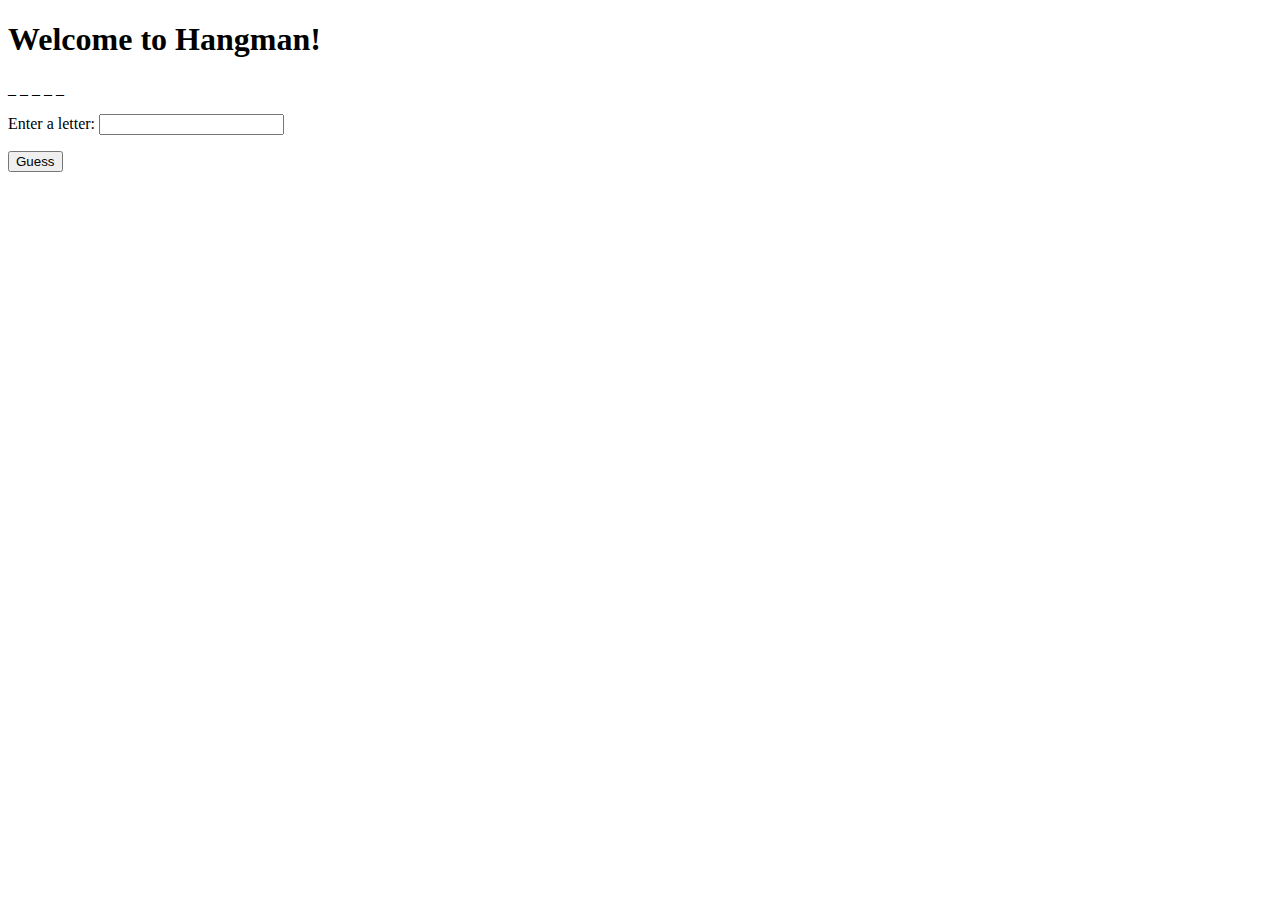
==== Hangman/index.html @ e7438ba3 "Prototype Hangman" ====
<!DOCTYPE html>
<html lang="en">
<head>
  <meta charset="UTF-8">
  <title>Hangman Game</title>
</head>
<body>
  <h1>Welcome to Hangman!</h1>
  <p id="wordDisplay"></p>
  <p>Enter a letter: <input type="text" id="guessInput"></p>
  <button onclick="makeGuess()">Guess</button>
  
  <script src="hangman.js"></script>
</body>
</html>
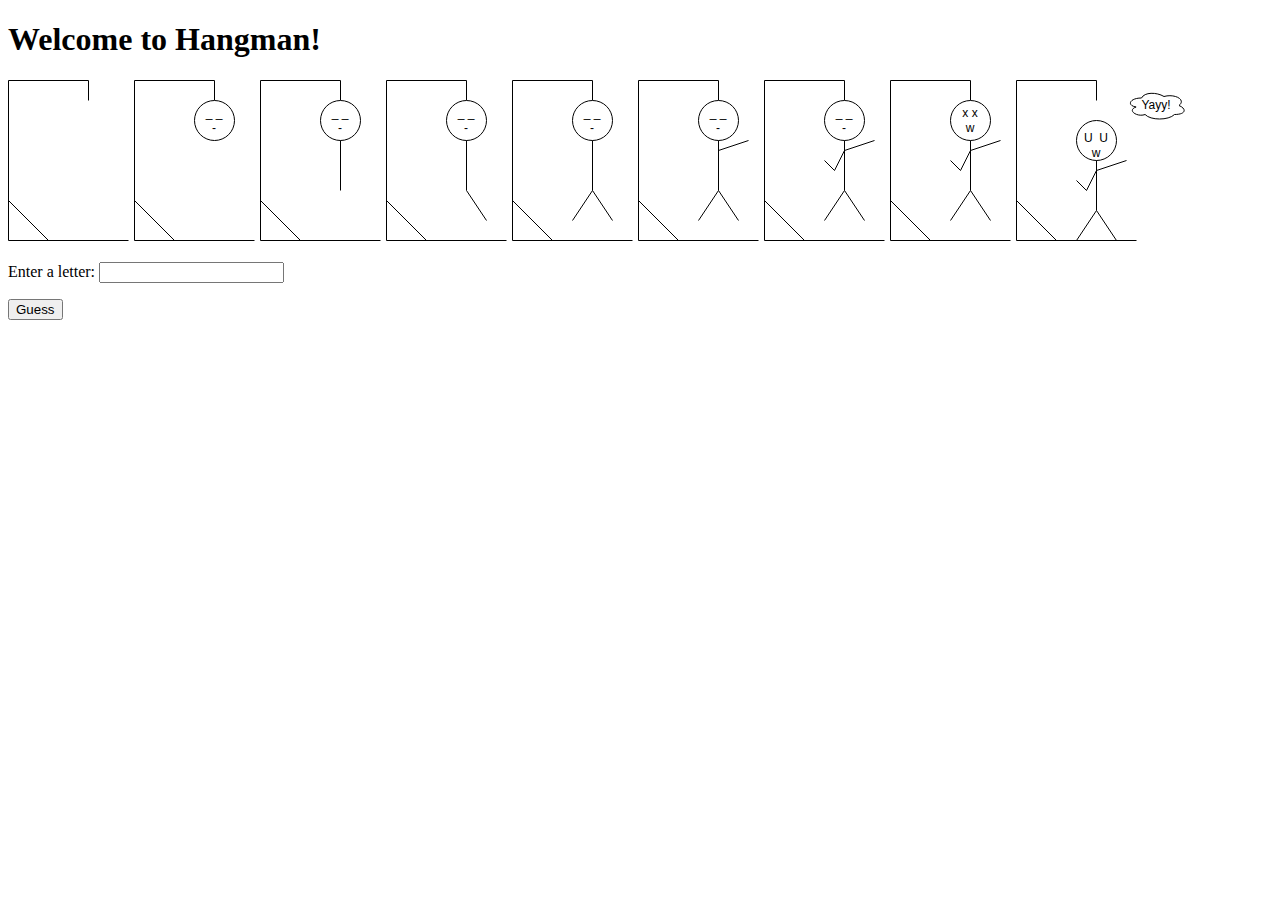
==== commit 912a568b: "Changed Background" ====
--- a/Hangman/index.html
+++ b/Hangman/index.html
@@ -6,6 +6,18 @@
 </head>
 <body>
   <h1>Welcome to Hangman!</h1>
+  <svg xmlns="http://www.w3.org/2000/svg" xmlns:xlink="http://www.w3.org/1999/xlink" version="1.1" width="122px" viewBox="-0.5 -0.5 122 162" content="&lt;mxfile host=&quot;app.diagrams.net&quot; modified=&quot;2023-11-27T03:05:25.023Z&quot; agent=&quot;Mozilla/5.0 (X11; Linux x86_64; rv:109.0) Gecko/20100101 Firefox/119.0&quot; etag=&quot;ZZOmlMSxch2AwTZM0GKX&quot; version=&quot;22.1.4&quot;&gt;&#xA;  &lt;diagram name=&quot;Page-1&quot; id=&quot;nhFe4pT7rTy9YZqjrhd6&quot;&gt;&#xA;    &lt;mxGraphModel dx=&quot;419&quot; dy=&quot;228&quot; grid=&quot;1&quot; gridSize=&quot;10&quot; guides=&quot;1&quot; tooltips=&quot;1&quot; connect=&quot;1&quot; arrows=&quot;1&quot; fold=&quot;1&quot; page=&quot;1&quot; pageScale=&quot;1&quot; pageWidth=&quot;850&quot; pageHeight=&quot;1100&quot; math=&quot;0&quot; shadow=&quot;0&quot;&gt;&#xA;      &lt;root&gt;&#xA;        &lt;mxCell id=&quot;0&quot; /&gt;&#xA;        &lt;mxCell id=&quot;1&quot; parent=&quot;0&quot; /&gt;&#xA;        &lt;mxCell id=&quot;m-Ku9gfI4CtsFLMCsn3S-1&quot; value=&quot;&quot; style=&quot;endArrow=none;html=1;rounded=0;&quot; edge=&quot;1&quot; parent=&quot;1&quot;&gt;&#xA;          &lt;mxGeometry width=&quot;50&quot; height=&quot;50&quot; relative=&quot;1&quot; as=&quot;geometry&quot;&gt;&#xA;            &lt;mxPoint x=&quot;400&quot; y=&quot;320&quot; as=&quot;sourcePoint&quot; /&gt;&#xA;            &lt;mxPoint x=&quot;400&quot; y=&quot;160&quot; as=&quot;targetPoint&quot; /&gt;&#xA;          &lt;/mxGeometry&gt;&#xA;        &lt;/mxCell&gt;&#xA;        &lt;mxCell id=&quot;m-Ku9gfI4CtsFLMCsn3S-2&quot; value=&quot;&quot; style=&quot;endArrow=none;html=1;rounded=0;&quot; edge=&quot;1&quot; parent=&quot;1&quot;&gt;&#xA;          &lt;mxGeometry width=&quot;50&quot; height=&quot;50&quot; relative=&quot;1&quot; as=&quot;geometry&quot;&gt;&#xA;            &lt;mxPoint x=&quot;400&quot; y=&quot;320&quot; as=&quot;sourcePoint&quot; /&gt;&#xA;            &lt;mxPoint x=&quot;520&quot; y=&quot;320&quot; as=&quot;targetPoint&quot; /&gt;&#xA;          &lt;/mxGeometry&gt;&#xA;        &lt;/mxCell&gt;&#xA;        &lt;mxCell id=&quot;m-Ku9gfI4CtsFLMCsn3S-3&quot; value=&quot;&quot; style=&quot;endArrow=none;html=1;rounded=0;&quot; edge=&quot;1&quot; parent=&quot;1&quot;&gt;&#xA;          &lt;mxGeometry width=&quot;50&quot; height=&quot;50&quot; relative=&quot;1&quot; as=&quot;geometry&quot;&gt;&#xA;            &lt;mxPoint x=&quot;440&quot; y=&quot;320&quot; as=&quot;sourcePoint&quot; /&gt;&#xA;            &lt;mxPoint x=&quot;400&quot; y=&quot;280&quot; as=&quot;targetPoint&quot; /&gt;&#xA;          &lt;/mxGeometry&gt;&#xA;        &lt;/mxCell&gt;&#xA;        &lt;mxCell id=&quot;m-Ku9gfI4CtsFLMCsn3S-4&quot; value=&quot;&quot; style=&quot;endArrow=none;html=1;rounded=0;&quot; edge=&quot;1&quot; parent=&quot;1&quot;&gt;&#xA;          &lt;mxGeometry width=&quot;50&quot; height=&quot;50&quot; relative=&quot;1&quot; as=&quot;geometry&quot;&gt;&#xA;            &lt;mxPoint x=&quot;400&quot; y=&quot;160&quot; as=&quot;sourcePoint&quot; /&gt;&#xA;            &lt;mxPoint x=&quot;480&quot; y=&quot;160&quot; as=&quot;targetPoint&quot; /&gt;&#xA;          &lt;/mxGeometry&gt;&#xA;        &lt;/mxCell&gt;&#xA;        &lt;mxCell id=&quot;m-Ku9gfI4CtsFLMCsn3S-5&quot; value=&quot;&quot; style=&quot;endArrow=none;html=1;rounded=0;&quot; edge=&quot;1&quot; parent=&quot;1&quot;&gt;&#xA;          &lt;mxGeometry width=&quot;50&quot; height=&quot;50&quot; relative=&quot;1&quot; as=&quot;geometry&quot;&gt;&#xA;            &lt;mxPoint x=&quot;480&quot; y=&quot;160&quot; as=&quot;sourcePoint&quot; /&gt;&#xA;            &lt;mxPoint x=&quot;480&quot; y=&quot;180&quot; as=&quot;targetPoint&quot; /&gt;&#xA;          &lt;/mxGeometry&gt;&#xA;        &lt;/mxCell&gt;&#xA;      &lt;/root&gt;&#xA;    &lt;/mxGraphModel&gt;&#xA;  &lt;/diagram&gt;&#xA;&lt;/mxfile&gt;&#xA;" onclick="(function(svg){var src=window.event.target||window.event.srcElement;while (src!=null&amp;&amp;src.nodeName.toLowerCase()!='a'){src=src.parentNode;}if(src==null){if(svg.wnd!=null&amp;&amp;!svg.wnd.closed){svg.wnd.focus();}else{var r=function(evt){if(evt.data=='ready'&amp;&amp;evt.source==svg.wnd){svg.wnd.postMessage(decodeURIComponent(svg.getAttribute('content')),'*');window.removeEventListener('message',r);}};window.addEventListener('message',r);svg.wnd=window.open('https://viewer.diagrams.net/?client=1&amp;page=0&amp;edit=_blank');}}})(this);" style="cursor:pointer;max-width:100%;max-height:162px;"><defs/><g><path d="M 0 160 L 0 0" fill="none" stroke="rgb(0, 0, 0)" stroke-miterlimit="10" pointer-events="stroke"/><path d="M 0 160 L 120 160" fill="none" stroke="rgb(0, 0, 0)" stroke-miterlimit="10" pointer-events="stroke"/><path d="M 40 160 L 0 120" fill="none" stroke="rgb(0, 0, 0)" stroke-miterlimit="10" pointer-events="stroke"/><path d="M 0 0 L 80 0" fill="none" stroke="rgb(0, 0, 0)" stroke-miterlimit="10" pointer-events="stroke"/><path d="M 80 0 L 80 20" fill="none" stroke="rgb(0, 0, 0)" stroke-miterlimit="10" pointer-events="stroke"/></g></svg>
+  <svg xmlns="http://www.w3.org/2000/svg" xmlns:xlink="http://www.w3.org/1999/xlink" version="1.1" width="122px" viewBox="-0.5 -0.5 122 162" content="&lt;mxfile host=&quot;app.diagrams.net&quot; modified=&quot;2023-11-27T03:09:37.714Z&quot; agent=&quot;Mozilla/5.0 (X11; Linux x86_64; rv:109.0) Gecko/20100101 Firefox/119.0&quot; etag=&quot;2AMtXLtlS0WjbHSc54oF&quot; version=&quot;22.1.4&quot;&gt;&#xA;  &lt;diagram name=&quot;Page-1&quot; id=&quot;nhFe4pT7rTy9YZqjrhd6&quot;&gt;&#xA;    &lt;mxGraphModel dx=&quot;244&quot; dy=&quot;133&quot; grid=&quot;1&quot; gridSize=&quot;10&quot; guides=&quot;1&quot; tooltips=&quot;1&quot; connect=&quot;1&quot; arrows=&quot;1&quot; fold=&quot;1&quot; page=&quot;1&quot; pageScale=&quot;1&quot; pageWidth=&quot;850&quot; pageHeight=&quot;1100&quot; math=&quot;0&quot; shadow=&quot;0&quot;&gt;&#xA;      &lt;root&gt;&#xA;        &lt;mxCell id=&quot;0&quot; /&gt;&#xA;        &lt;mxCell id=&quot;1&quot; parent=&quot;0&quot; /&gt;&#xA;        &lt;mxCell id=&quot;m-Ku9gfI4CtsFLMCsn3S-1&quot; value=&quot;&quot; style=&quot;endArrow=none;html=1;rounded=0;&quot; edge=&quot;1&quot; parent=&quot;1&quot;&gt;&#xA;          &lt;mxGeometry width=&quot;50&quot; height=&quot;50&quot; relative=&quot;1&quot; as=&quot;geometry&quot;&gt;&#xA;            &lt;mxPoint x=&quot;400&quot; y=&quot;320&quot; as=&quot;sourcePoint&quot; /&gt;&#xA;            &lt;mxPoint x=&quot;400&quot; y=&quot;160&quot; as=&quot;targetPoint&quot; /&gt;&#xA;          &lt;/mxGeometry&gt;&#xA;        &lt;/mxCell&gt;&#xA;        &lt;mxCell id=&quot;m-Ku9gfI4CtsFLMCsn3S-2&quot; value=&quot;&quot; style=&quot;endArrow=none;html=1;rounded=0;&quot; edge=&quot;1&quot; parent=&quot;1&quot;&gt;&#xA;          &lt;mxGeometry width=&quot;50&quot; height=&quot;50&quot; relative=&quot;1&quot; as=&quot;geometry&quot;&gt;&#xA;            &lt;mxPoint x=&quot;400&quot; y=&quot;320&quot; as=&quot;sourcePoint&quot; /&gt;&#xA;            &lt;mxPoint x=&quot;520&quot; y=&quot;320&quot; as=&quot;targetPoint&quot; /&gt;&#xA;          &lt;/mxGeometry&gt;&#xA;        &lt;/mxCell&gt;&#xA;        &lt;mxCell id=&quot;m-Ku9gfI4CtsFLMCsn3S-3&quot; value=&quot;&quot; style=&quot;endArrow=none;html=1;rounded=0;&quot; edge=&quot;1&quot; parent=&quot;1&quot;&gt;&#xA;          &lt;mxGeometry width=&quot;50&quot; height=&quot;50&quot; relative=&quot;1&quot; as=&quot;geometry&quot;&gt;&#xA;            &lt;mxPoint x=&quot;440&quot; y=&quot;320&quot; as=&quot;sourcePoint&quot; /&gt;&#xA;            &lt;mxPoint x=&quot;400&quot; y=&quot;280&quot; as=&quot;targetPoint&quot; /&gt;&#xA;          &lt;/mxGeometry&gt;&#xA;        &lt;/mxCell&gt;&#xA;        &lt;mxCell id=&quot;m-Ku9gfI4CtsFLMCsn3S-4&quot; value=&quot;&quot; style=&quot;endArrow=none;html=1;rounded=0;&quot; edge=&quot;1&quot; parent=&quot;1&quot;&gt;&#xA;          &lt;mxGeometry width=&quot;50&quot; height=&quot;50&quot; relative=&quot;1&quot; as=&quot;geometry&quot;&gt;&#xA;            &lt;mxPoint x=&quot;400&quot; y=&quot;160&quot; as=&quot;sourcePoint&quot; /&gt;&#xA;            &lt;mxPoint x=&quot;480&quot; y=&quot;160&quot; as=&quot;targetPoint&quot; /&gt;&#xA;          &lt;/mxGeometry&gt;&#xA;        &lt;/mxCell&gt;&#xA;        &lt;mxCell id=&quot;m-Ku9gfI4CtsFLMCsn3S-5&quot; value=&quot;&quot; style=&quot;endArrow=none;html=1;rounded=0;&quot; edge=&quot;1&quot; parent=&quot;1&quot;&gt;&#xA;          &lt;mxGeometry width=&quot;50&quot; height=&quot;50&quot; relative=&quot;1&quot; as=&quot;geometry&quot;&gt;&#xA;            &lt;mxPoint x=&quot;480&quot; y=&quot;160&quot; as=&quot;sourcePoint&quot; /&gt;&#xA;            &lt;mxPoint x=&quot;480&quot; y=&quot;180&quot; as=&quot;targetPoint&quot; /&gt;&#xA;          &lt;/mxGeometry&gt;&#xA;        &lt;/mxCell&gt;&#xA;        &lt;mxCell id=&quot;m-Ku9gfI4CtsFLMCsn3S-6&quot; value=&quot;&quot; style=&quot;ellipse;whiteSpace=wrap;html=1;aspect=fixed;&quot; vertex=&quot;1&quot; parent=&quot;1&quot;&gt;&#xA;          &lt;mxGeometry x=&quot;460&quot; y=&quot;180&quot; width=&quot;40&quot; height=&quot;40&quot; as=&quot;geometry&quot; /&gt;&#xA;        &lt;/mxCell&gt;&#xA;        &lt;mxCell id=&quot;m-Ku9gfI4CtsFLMCsn3S-10&quot; value=&quot;&amp;lt;div&amp;gt;_ _&amp;lt;/div&amp;gt;&amp;lt;div&amp;gt;-&amp;lt;br&amp;gt;&amp;lt;/div&amp;gt;&quot; style=&quot;text;html=1;strokeColor=none;fillColor=none;align=center;verticalAlign=middle;whiteSpace=wrap;rounded=0;&quot; vertex=&quot;1&quot; parent=&quot;1&quot;&gt;&#xA;          &lt;mxGeometry x=&quot;450&quot; y=&quot;185&quot; width=&quot;60&quot; height=&quot;30&quot; as=&quot;geometry&quot; /&gt;&#xA;        &lt;/mxCell&gt;&#xA;      &lt;/root&gt;&#xA;    &lt;/mxGraphModel&gt;&#xA;  &lt;/diagram&gt;&#xA;&lt;/mxfile&gt;&#xA;" onclick="(function(svg){var src=window.event.target||window.event.srcElement;while (src!=null&amp;&amp;src.nodeName.toLowerCase()!='a'){src=src.parentNode;}if(src==null){if(svg.wnd!=null&amp;&amp;!svg.wnd.closed){svg.wnd.focus();}else{var r=function(evt){if(evt.data=='ready'&amp;&amp;evt.source==svg.wnd){svg.wnd.postMessage(decodeURIComponent(svg.getAttribute('content')),'*');window.removeEventListener('message',r);}};window.addEventListener('message',r);svg.wnd=window.open('https://viewer.diagrams.net/?client=1&amp;page=0&amp;edit=_blank');}}})(this);" style="cursor:pointer;max-width:100%;max-height:162px;"><defs/><g><path d="M 0 160 L 0 0" fill="none" stroke="rgb(0, 0, 0)" stroke-miterlimit="10" pointer-events="stroke"/><path d="M 0 160 L 120 160" fill="none" stroke="rgb(0, 0, 0)" stroke-miterlimit="10" pointer-events="stroke"/><path d="M 40 160 L 0 120" fill="none" stroke="rgb(0, 0, 0)" stroke-miterlimit="10" pointer-events="stroke"/><path d="M 0 0 L 80 0" fill="none" stroke="rgb(0, 0, 0)" stroke-miterlimit="10" pointer-events="stroke"/><path d="M 80 0 L 80 20" fill="none" stroke="rgb(0, 0, 0)" stroke-miterlimit="10" pointer-events="stroke"/><ellipse cx="80" cy="40" rx="20" ry="20" fill="rgb(255, 255, 255)" stroke="rgb(0, 0, 0)" pointer-events="all"/><rect x="50" y="25" width="60" height="30" fill="none" stroke="none" pointer-events="all"/><g transform="translate(-0.5 -0.5)"><switch><foreignObject style="overflow: visible; text-align: left;" pointer-events="none" width="100%" height="100%" requiredFeatures="http://www.w3.org/TR/SVG11/feature#Extensibility"><div xmlns="http://www.w3.org/1999/xhtml" style="display: flex; align-items: unsafe center; justify-content: unsafe center; width: 58px; height: 1px; padding-top: 40px; margin-left: 51px;"><div style="box-sizing: border-box; font-size: 0px; text-align: center;" data-drawio-colors="color: rgb(0, 0, 0); "><div style="display: inline-block; font-size: 12px; font-family: Helvetica; color: rgb(0, 0, 0); line-height: 1.2; pointer-events: all; white-space: normal; overflow-wrap: normal;"><div>_ _</div><div>-<br /></div></div></div></div></foreignObject><text x="80" y="44" fill="rgb(0, 0, 0)" font-family="Helvetica" font-size="12px" text-anchor="middle">_ _...</text></switch></g></g><switch><g requiredFeatures="http://www.w3.org/TR/SVG11/feature#Extensibility"/><a transform="translate(0,-5)" xlink:href="https://www.drawio.com/doc/faq/svg-export-text-problems" target="_blank"><text text-anchor="middle" font-size="10px" x="50%" y="100%">Text is not SVG - cannot display</text></a></switch></svg>
+  <svg xmlns="http://www.w3.org/2000/svg" xmlns:xlink="http://www.w3.org/1999/xlink" version="1.1" width="122px" viewBox="-0.5 -0.5 122 162" content="&lt;mxfile host=&quot;app.diagrams.net&quot; modified=&quot;2023-11-27T03:11:51.819Z&quot; agent=&quot;Mozilla/5.0 (X11; Linux x86_64; rv:109.0) Gecko/20100101 Firefox/119.0&quot; etag=&quot;g1f53rJVegZ3yekD4R9c&quot; version=&quot;22.1.4&quot;&gt;&#xA;  &lt;diagram name=&quot;Page-1&quot; id=&quot;nhFe4pT7rTy9YZqjrhd6&quot;&gt;&#xA;    &lt;mxGraphModel dx=&quot;244&quot; dy=&quot;133&quot; grid=&quot;1&quot; gridSize=&quot;10&quot; guides=&quot;1&quot; tooltips=&quot;1&quot; connect=&quot;1&quot; arrows=&quot;1&quot; fold=&quot;1&quot; page=&quot;1&quot; pageScale=&quot;1&quot; pageWidth=&quot;850&quot; pageHeight=&quot;1100&quot; math=&quot;0&quot; shadow=&quot;0&quot;&gt;&#xA;      &lt;root&gt;&#xA;        &lt;mxCell id=&quot;0&quot; /&gt;&#xA;        &lt;mxCell id=&quot;1&quot; parent=&quot;0&quot; /&gt;&#xA;        &lt;mxCell id=&quot;m-Ku9gfI4CtsFLMCsn3S-1&quot; value=&quot;&quot; style=&quot;endArrow=none;html=1;rounded=0;&quot; edge=&quot;1&quot; parent=&quot;1&quot;&gt;&#xA;          &lt;mxGeometry width=&quot;50&quot; height=&quot;50&quot; relative=&quot;1&quot; as=&quot;geometry&quot;&gt;&#xA;            &lt;mxPoint x=&quot;400&quot; y=&quot;320&quot; as=&quot;sourcePoint&quot; /&gt;&#xA;            &lt;mxPoint x=&quot;400&quot; y=&quot;160&quot; as=&quot;targetPoint&quot; /&gt;&#xA;          &lt;/mxGeometry&gt;&#xA;        &lt;/mxCell&gt;&#xA;        &lt;mxCell id=&quot;m-Ku9gfI4CtsFLMCsn3S-2&quot; value=&quot;&quot; style=&quot;endArrow=none;html=1;rounded=0;&quot; edge=&quot;1&quot; parent=&quot;1&quot;&gt;&#xA;          &lt;mxGeometry width=&quot;50&quot; height=&quot;50&quot; relative=&quot;1&quot; as=&quot;geometry&quot;&gt;&#xA;            &lt;mxPoint x=&quot;400&quot; y=&quot;320&quot; as=&quot;sourcePoint&quot; /&gt;&#xA;            &lt;mxPoint x=&quot;520&quot; y=&quot;320&quot; as=&quot;targetPoint&quot; /&gt;&#xA;          &lt;/mxGeometry&gt;&#xA;        &lt;/mxCell&gt;&#xA;        &lt;mxCell id=&quot;m-Ku9gfI4CtsFLMCsn3S-3&quot; value=&quot;&quot; style=&quot;endArrow=none;html=1;rounded=0;&quot; edge=&quot;1&quot; parent=&quot;1&quot;&gt;&#xA;          &lt;mxGeometry width=&quot;50&quot; height=&quot;50&quot; relative=&quot;1&quot; as=&quot;geometry&quot;&gt;&#xA;            &lt;mxPoint x=&quot;440&quot; y=&quot;320&quot; as=&quot;sourcePoint&quot; /&gt;&#xA;            &lt;mxPoint x=&quot;400&quot; y=&quot;280&quot; as=&quot;targetPoint&quot; /&gt;&#xA;          &lt;/mxGeometry&gt;&#xA;        &lt;/mxCell&gt;&#xA;        &lt;mxCell id=&quot;m-Ku9gfI4CtsFLMCsn3S-4&quot; value=&quot;&quot; style=&quot;endArrow=none;html=1;rounded=0;&quot; edge=&quot;1&quot; parent=&quot;1&quot;&gt;&#xA;          &lt;mxGeometry width=&quot;50&quot; height=&quot;50&quot; relative=&quot;1&quot; as=&quot;geometry&quot;&gt;&#xA;            &lt;mxPoint x=&quot;400&quot; y=&quot;160&quot; as=&quot;sourcePoint&quot; /&gt;&#xA;            &lt;mxPoint x=&quot;480&quot; y=&quot;160&quot; as=&quot;targetPoint&quot; /&gt;&#xA;          &lt;/mxGeometry&gt;&#xA;        &lt;/mxCell&gt;&#xA;        &lt;mxCell id=&quot;m-Ku9gfI4CtsFLMCsn3S-5&quot; value=&quot;&quot; style=&quot;endArrow=none;html=1;rounded=0;&quot; edge=&quot;1&quot; parent=&quot;1&quot;&gt;&#xA;          &lt;mxGeometry width=&quot;50&quot; height=&quot;50&quot; relative=&quot;1&quot; as=&quot;geometry&quot;&gt;&#xA;            &lt;mxPoint x=&quot;480&quot; y=&quot;160&quot; as=&quot;sourcePoint&quot; /&gt;&#xA;            &lt;mxPoint x=&quot;480&quot; y=&quot;180&quot; as=&quot;targetPoint&quot; /&gt;&#xA;          &lt;/mxGeometry&gt;&#xA;        &lt;/mxCell&gt;&#xA;        &lt;mxCell id=&quot;m-Ku9gfI4CtsFLMCsn3S-6&quot; value=&quot;&quot; style=&quot;ellipse;whiteSpace=wrap;html=1;aspect=fixed;&quot; vertex=&quot;1&quot; parent=&quot;1&quot;&gt;&#xA;          &lt;mxGeometry x=&quot;460&quot; y=&quot;180&quot; width=&quot;40&quot; height=&quot;40&quot; as=&quot;geometry&quot; /&gt;&#xA;        &lt;/mxCell&gt;&#xA;        &lt;mxCell id=&quot;m-Ku9gfI4CtsFLMCsn3S-10&quot; value=&quot;&amp;lt;div&amp;gt;_ _&amp;lt;/div&amp;gt;&amp;lt;div&amp;gt;-&amp;lt;br&amp;gt;&amp;lt;/div&amp;gt;&quot; style=&quot;text;html=1;strokeColor=none;fillColor=none;align=center;verticalAlign=middle;whiteSpace=wrap;rounded=0;&quot; vertex=&quot;1&quot; parent=&quot;1&quot;&gt;&#xA;          &lt;mxGeometry x=&quot;450&quot; y=&quot;185&quot; width=&quot;60&quot; height=&quot;30&quot; as=&quot;geometry&quot; /&gt;&#xA;        &lt;/mxCell&gt;&#xA;        &lt;mxCell id=&quot;m-Ku9gfI4CtsFLMCsn3S-11&quot; value=&quot;&quot; style=&quot;endArrow=none;html=1;rounded=0;entryX=0.5;entryY=1;entryDx=0;entryDy=0;&quot; edge=&quot;1&quot; parent=&quot;1&quot; target=&quot;m-Ku9gfI4CtsFLMCsn3S-6&quot;&gt;&#xA;          &lt;mxGeometry width=&quot;50&quot; height=&quot;50&quot; relative=&quot;1&quot; as=&quot;geometry&quot;&gt;&#xA;            &lt;mxPoint x=&quot;480&quot; y=&quot;270&quot; as=&quot;sourcePoint&quot; /&gt;&#xA;            &lt;mxPoint x=&quot;530&quot; y=&quot;210&quot; as=&quot;targetPoint&quot; /&gt;&#xA;          &lt;/mxGeometry&gt;&#xA;        &lt;/mxCell&gt;&#xA;      &lt;/root&gt;&#xA;    &lt;/mxGraphModel&gt;&#xA;  &lt;/diagram&gt;&#xA;&lt;/mxfile&gt;&#xA;" onclick="(function(svg){var src=window.event.target||window.event.srcElement;while (src!=null&amp;&amp;src.nodeName.toLowerCase()!='a'){src=src.parentNode;}if(src==null){if(svg.wnd!=null&amp;&amp;!svg.wnd.closed){svg.wnd.focus();}else{var r=function(evt){if(evt.data=='ready'&amp;&amp;evt.source==svg.wnd){svg.wnd.postMessage(decodeURIComponent(svg.getAttribute('content')),'*');window.removeEventListener('message',r);}};window.addEventListener('message',r);svg.wnd=window.open('https://viewer.diagrams.net/?client=1&amp;page=0&amp;edit=_blank');}}})(this);" style="cursor:pointer;max-width:100%;max-height:162px;"><defs/><g><path d="M 0 160 L 0 0" fill="none" stroke="rgb(0, 0, 0)" stroke-miterlimit="10" pointer-events="stroke"/><path d="M 0 160 L 120 160" fill="none" stroke="rgb(0, 0, 0)" stroke-miterlimit="10" pointer-events="stroke"/><path d="M 40 160 L 0 120" fill="none" stroke="rgb(0, 0, 0)" stroke-miterlimit="10" pointer-events="stroke"/><path d="M 0 0 L 80 0" fill="none" stroke="rgb(0, 0, 0)" stroke-miterlimit="10" pointer-events="stroke"/><path d="M 80 0 L 80 20" fill="none" stroke="rgb(0, 0, 0)" stroke-miterlimit="10" pointer-events="stroke"/><ellipse cx="80" cy="40" rx="20" ry="20" fill="rgb(255, 255, 255)" stroke="rgb(0, 0, 0)" pointer-events="all"/><rect x="50" y="25" width="60" height="30" fill="none" stroke="none" pointer-events="all"/><g transform="translate(-0.5 -0.5)"><switch><foreignObject style="overflow: visible; text-align: left;" pointer-events="none" width="100%" height="100%" requiredFeatures="http://www.w3.org/TR/SVG11/feature#Extensibility"><div xmlns="http://www.w3.org/1999/xhtml" style="display: flex; align-items: unsafe center; justify-content: unsafe center; width: 58px; height: 1px; padding-top: 40px; margin-left: 51px;"><div style="box-sizing: border-box; font-size: 0px; text-align: center;" data-drawio-colors="color: rgb(0, 0, 0); "><div style="display: inline-block; font-size: 12px; font-family: Helvetica; color: rgb(0, 0, 0); line-height: 1.2; pointer-events: all; white-space: normal; overflow-wrap: normal;"><div>_ _</div><div>-<br /></div></div></div></div></foreignObject><text x="80" y="44" fill="rgb(0, 0, 0)" font-family="Helvetica" font-size="12px" text-anchor="middle">_ _...</text></switch></g><path d="M 80 110 L 80 60" fill="none" stroke="rgb(0, 0, 0)" stroke-miterlimit="10" pointer-events="stroke"/></g><switch><g requiredFeatures="http://www.w3.org/TR/SVG11/feature#Extensibility"/><a transform="translate(0,-5)" xlink:href="https://www.drawio.com/doc/faq/svg-export-text-problems" target="_blank"><text text-anchor="middle" font-size="10px" x="50%" y="100%">Text is not SVG - cannot display</text></a></switch></svg>
+  <svg xmlns="http://www.w3.org/2000/svg" xmlns:xlink="http://www.w3.org/1999/xlink" version="1.1" width="122px" viewBox="-0.5 -0.5 122 162" content="&lt;mxfile host=&quot;app.diagrams.net&quot; modified=&quot;2023-11-27T03:12:29.510Z&quot; agent=&quot;Mozilla/5.0 (X11; Linux x86_64; rv:109.0) Gecko/20100101 Firefox/119.0&quot; etag=&quot;1s8Oqpc-I5BIll1dK1r_&quot; version=&quot;22.1.4&quot;&gt;&#xA;  &lt;diagram name=&quot;Page-1&quot; id=&quot;nhFe4pT7rTy9YZqjrhd6&quot;&gt;&#xA;    &lt;mxGraphModel dx=&quot;244&quot; dy=&quot;133&quot; grid=&quot;1&quot; gridSize=&quot;10&quot; guides=&quot;1&quot; tooltips=&quot;1&quot; connect=&quot;1&quot; arrows=&quot;1&quot; fold=&quot;1&quot; page=&quot;1&quot; pageScale=&quot;1&quot; pageWidth=&quot;850&quot; pageHeight=&quot;1100&quot; math=&quot;0&quot; shadow=&quot;0&quot;&gt;&#xA;      &lt;root&gt;&#xA;        &lt;mxCell id=&quot;0&quot; /&gt;&#xA;        &lt;mxCell id=&quot;1&quot; parent=&quot;0&quot; /&gt;&#xA;        &lt;mxCell id=&quot;m-Ku9gfI4CtsFLMCsn3S-1&quot; value=&quot;&quot; style=&quot;endArrow=none;html=1;rounded=0;&quot; edge=&quot;1&quot; parent=&quot;1&quot;&gt;&#xA;          &lt;mxGeometry width=&quot;50&quot; height=&quot;50&quot; relative=&quot;1&quot; as=&quot;geometry&quot;&gt;&#xA;            &lt;mxPoint x=&quot;400&quot; y=&quot;320&quot; as=&quot;sourcePoint&quot; /&gt;&#xA;            &lt;mxPoint x=&quot;400&quot; y=&quot;160&quot; as=&quot;targetPoint&quot; /&gt;&#xA;          &lt;/mxGeometry&gt;&#xA;        &lt;/mxCell&gt;&#xA;        &lt;mxCell id=&quot;m-Ku9gfI4CtsFLMCsn3S-2&quot; value=&quot;&quot; style=&quot;endArrow=none;html=1;rounded=0;&quot; edge=&quot;1&quot; parent=&quot;1&quot;&gt;&#xA;          &lt;mxGeometry width=&quot;50&quot; height=&quot;50&quot; relative=&quot;1&quot; as=&quot;geometry&quot;&gt;&#xA;            &lt;mxPoint x=&quot;400&quot; y=&quot;320&quot; as=&quot;sourcePoint&quot; /&gt;&#xA;            &lt;mxPoint x=&quot;520&quot; y=&quot;320&quot; as=&quot;targetPoint&quot; /&gt;&#xA;          &lt;/mxGeometry&gt;&#xA;        &lt;/mxCell&gt;&#xA;        &lt;mxCell id=&quot;m-Ku9gfI4CtsFLMCsn3S-3&quot; value=&quot;&quot; style=&quot;endArrow=none;html=1;rounded=0;&quot; edge=&quot;1&quot; parent=&quot;1&quot;&gt;&#xA;          &lt;mxGeometry width=&quot;50&quot; height=&quot;50&quot; relative=&quot;1&quot; as=&quot;geometry&quot;&gt;&#xA;            &lt;mxPoint x=&quot;440&quot; y=&quot;320&quot; as=&quot;sourcePoint&quot; /&gt;&#xA;            &lt;mxPoint x=&quot;400&quot; y=&quot;280&quot; as=&quot;targetPoint&quot; /&gt;&#xA;          &lt;/mxGeometry&gt;&#xA;        &lt;/mxCell&gt;&#xA;        &lt;mxCell id=&quot;m-Ku9gfI4CtsFLMCsn3S-4&quot; value=&quot;&quot; style=&quot;endArrow=none;html=1;rounded=0;&quot; edge=&quot;1&quot; parent=&quot;1&quot;&gt;&#xA;          &lt;mxGeometry width=&quot;50&quot; height=&quot;50&quot; relative=&quot;1&quot; as=&quot;geometry&quot;&gt;&#xA;            &lt;mxPoint x=&quot;400&quot; y=&quot;160&quot; as=&quot;sourcePoint&quot; /&gt;&#xA;            &lt;mxPoint x=&quot;480&quot; y=&quot;160&quot; as=&quot;targetPoint&quot; /&gt;&#xA;          &lt;/mxGeometry&gt;&#xA;        &lt;/mxCell&gt;&#xA;        &lt;mxCell id=&quot;m-Ku9gfI4CtsFLMCsn3S-5&quot; value=&quot;&quot; style=&quot;endArrow=none;html=1;rounded=0;&quot; edge=&quot;1&quot; parent=&quot;1&quot;&gt;&#xA;          &lt;mxGeometry width=&quot;50&quot; height=&quot;50&quot; relative=&quot;1&quot; as=&quot;geometry&quot;&gt;&#xA;            &lt;mxPoint x=&quot;480&quot; y=&quot;160&quot; as=&quot;sourcePoint&quot; /&gt;&#xA;            &lt;mxPoint x=&quot;480&quot; y=&quot;180&quot; as=&quot;targetPoint&quot; /&gt;&#xA;          &lt;/mxGeometry&gt;&#xA;        &lt;/mxCell&gt;&#xA;        &lt;mxCell id=&quot;m-Ku9gfI4CtsFLMCsn3S-6&quot; value=&quot;&quot; style=&quot;ellipse;whiteSpace=wrap;html=1;aspect=fixed;&quot; vertex=&quot;1&quot; parent=&quot;1&quot;&gt;&#xA;          &lt;mxGeometry x=&quot;460&quot; y=&quot;180&quot; width=&quot;40&quot; height=&quot;40&quot; as=&quot;geometry&quot; /&gt;&#xA;        &lt;/mxCell&gt;&#xA;        &lt;mxCell id=&quot;m-Ku9gfI4CtsFLMCsn3S-10&quot; value=&quot;&amp;lt;div&amp;gt;_ _&amp;lt;/div&amp;gt;&amp;lt;div&amp;gt;-&amp;lt;br&amp;gt;&amp;lt;/div&amp;gt;&quot; style=&quot;text;html=1;strokeColor=none;fillColor=none;align=center;verticalAlign=middle;whiteSpace=wrap;rounded=0;&quot; vertex=&quot;1&quot; parent=&quot;1&quot;&gt;&#xA;          &lt;mxGeometry x=&quot;450&quot; y=&quot;185&quot; width=&quot;60&quot; height=&quot;30&quot; as=&quot;geometry&quot; /&gt;&#xA;        &lt;/mxCell&gt;&#xA;        &lt;mxCell id=&quot;m-Ku9gfI4CtsFLMCsn3S-11&quot; value=&quot;&quot; style=&quot;endArrow=none;html=1;rounded=0;entryX=0.5;entryY=1;entryDx=0;entryDy=0;&quot; edge=&quot;1&quot; parent=&quot;1&quot; target=&quot;m-Ku9gfI4CtsFLMCsn3S-6&quot;&gt;&#xA;          &lt;mxGeometry width=&quot;50&quot; height=&quot;50&quot; relative=&quot;1&quot; as=&quot;geometry&quot;&gt;&#xA;            &lt;mxPoint x=&quot;480&quot; y=&quot;270&quot; as=&quot;sourcePoint&quot; /&gt;&#xA;            &lt;mxPoint x=&quot;530&quot; y=&quot;210&quot; as=&quot;targetPoint&quot; /&gt;&#xA;          &lt;/mxGeometry&gt;&#xA;        &lt;/mxCell&gt;&#xA;        &lt;mxCell id=&quot;m-Ku9gfI4CtsFLMCsn3S-13&quot; value=&quot;&quot; style=&quot;endArrow=none;html=1;rounded=0;&quot; edge=&quot;1&quot; parent=&quot;1&quot;&gt;&#xA;          &lt;mxGeometry width=&quot;50&quot; height=&quot;50&quot; relative=&quot;1&quot; as=&quot;geometry&quot;&gt;&#xA;            &lt;mxPoint x=&quot;480&quot; y=&quot;270&quot; as=&quot;sourcePoint&quot; /&gt;&#xA;            &lt;mxPoint x=&quot;500&quot; y=&quot;300&quot; as=&quot;targetPoint&quot; /&gt;&#xA;          &lt;/mxGeometry&gt;&#xA;        &lt;/mxCell&gt;&#xA;      &lt;/root&gt;&#xA;    &lt;/mxGraphModel&gt;&#xA;  &lt;/diagram&gt;&#xA;&lt;/mxfile&gt;&#xA;" onclick="(function(svg){var src=window.event.target||window.event.srcElement;while (src!=null&amp;&amp;src.nodeName.toLowerCase()!='a'){src=src.parentNode;}if(src==null){if(svg.wnd!=null&amp;&amp;!svg.wnd.closed){svg.wnd.focus();}else{var r=function(evt){if(evt.data=='ready'&amp;&amp;evt.source==svg.wnd){svg.wnd.postMessage(decodeURIComponent(svg.getAttribute('content')),'*');window.removeEventListener('message',r);}};window.addEventListener('message',r);svg.wnd=window.open('https://viewer.diagrams.net/?client=1&amp;page=0&amp;edit=_blank');}}})(this);" style="cursor:pointer;max-width:100%;max-height:162px;"><defs/><g><path d="M 0 160 L 0 0" fill="none" stroke="rgb(0, 0, 0)" stroke-miterlimit="10" pointer-events="stroke"/><path d="M 0 160 L 120 160" fill="none" stroke="rgb(0, 0, 0)" stroke-miterlimit="10" pointer-events="stroke"/><path d="M 40 160 L 0 120" fill="none" stroke="rgb(0, 0, 0)" stroke-miterlimit="10" pointer-events="stroke"/><path d="M 0 0 L 80 0" fill="none" stroke="rgb(0, 0, 0)" stroke-miterlimit="10" pointer-events="stroke"/><path d="M 80 0 L 80 20" fill="none" stroke="rgb(0, 0, 0)" stroke-miterlimit="10" pointer-events="stroke"/><ellipse cx="80" cy="40" rx="20" ry="20" fill="rgb(255, 255, 255)" stroke="rgb(0, 0, 0)" pointer-events="all"/><rect x="50" y="25" width="60" height="30" fill="none" stroke="none" pointer-events="all"/><g transform="translate(-0.5 -0.5)"><switch><foreignObject style="overflow: visible; text-align: left;" pointer-events="none" width="100%" height="100%" requiredFeatures="http://www.w3.org/TR/SVG11/feature#Extensibility"><div xmlns="http://www.w3.org/1999/xhtml" style="display: flex; align-items: unsafe center; justify-content: unsafe center; width: 58px; height: 1px; padding-top: 40px; margin-left: 51px;"><div style="box-sizing: border-box; font-size: 0px; text-align: center;" data-drawio-colors="color: rgb(0, 0, 0); "><div style="display: inline-block; font-size: 12px; font-family: Helvetica; color: rgb(0, 0, 0); line-height: 1.2; pointer-events: all; white-space: normal; overflow-wrap: normal;"><div>_ _</div><div>-<br /></div></div></div></div></foreignObject><text x="80" y="44" fill="rgb(0, 0, 0)" font-family="Helvetica" font-size="12px" text-anchor="middle">_ _...</text></switch></g><path d="M 80 110 L 80 60" fill="none" stroke="rgb(0, 0, 0)" stroke-miterlimit="10" pointer-events="stroke"/><path d="M 80 110 L 100 140" fill="none" stroke="rgb(0, 0, 0)" stroke-miterlimit="10" pointer-events="stroke"/></g><switch><g requiredFeatures="http://www.w3.org/TR/SVG11/feature#Extensibility"/><a transform="translate(0,-5)" xlink:href="https://www.drawio.com/doc/faq/svg-export-text-problems" target="_blank"><text text-anchor="middle" font-size="10px" x="50%" y="100%">Text is not SVG - cannot display</text></a></switch></svg>
+  <svg xmlns="http://www.w3.org/2000/svg" xmlns:xlink="http://www.w3.org/1999/xlink" version="1.1" width="122px" viewBox="-0.5 -0.5 122 162" content="&lt;mxfile host=&quot;app.diagrams.net&quot; modified=&quot;2023-11-27T03:13:10.551Z&quot; agent=&quot;Mozilla/5.0 (X11; Linux x86_64; rv:109.0) Gecko/20100101 Firefox/119.0&quot; etag=&quot;1bq5k1rYMRdBoVBiLgOO&quot; version=&quot;22.1.4&quot;&gt;&#xA;  &lt;diagram name=&quot;Page-1&quot; id=&quot;nhFe4pT7rTy9YZqjrhd6&quot;&gt;&#xA;    &lt;mxGraphModel dx=&quot;244&quot; dy=&quot;133&quot; grid=&quot;1&quot; gridSize=&quot;10&quot; guides=&quot;1&quot; tooltips=&quot;1&quot; connect=&quot;1&quot; arrows=&quot;1&quot; fold=&quot;1&quot; page=&quot;1&quot; pageScale=&quot;1&quot; pageWidth=&quot;850&quot; pageHeight=&quot;1100&quot; math=&quot;0&quot; shadow=&quot;0&quot;&gt;&#xA;      &lt;root&gt;&#xA;        &lt;mxCell id=&quot;0&quot; /&gt;&#xA;        &lt;mxCell id=&quot;1&quot; parent=&quot;0&quot; /&gt;&#xA;        &lt;mxCell id=&quot;m-Ku9gfI4CtsFLMCsn3S-1&quot; value=&quot;&quot; style=&quot;endArrow=none;html=1;rounded=0;&quot; edge=&quot;1&quot; parent=&quot;1&quot;&gt;&#xA;          &lt;mxGeometry width=&quot;50&quot; height=&quot;50&quot; relative=&quot;1&quot; as=&quot;geometry&quot;&gt;&#xA;            &lt;mxPoint x=&quot;400&quot; y=&quot;320&quot; as=&quot;sourcePoint&quot; /&gt;&#xA;            &lt;mxPoint x=&quot;400&quot; y=&quot;160&quot; as=&quot;targetPoint&quot; /&gt;&#xA;          &lt;/mxGeometry&gt;&#xA;        &lt;/mxCell&gt;&#xA;        &lt;mxCell id=&quot;m-Ku9gfI4CtsFLMCsn3S-2&quot; value=&quot;&quot; style=&quot;endArrow=none;html=1;rounded=0;&quot; edge=&quot;1&quot; parent=&quot;1&quot;&gt;&#xA;          &lt;mxGeometry width=&quot;50&quot; height=&quot;50&quot; relative=&quot;1&quot; as=&quot;geometry&quot;&gt;&#xA;            &lt;mxPoint x=&quot;400&quot; y=&quot;320&quot; as=&quot;sourcePoint&quot; /&gt;&#xA;            &lt;mxPoint x=&quot;520&quot; y=&quot;320&quot; as=&quot;targetPoint&quot; /&gt;&#xA;          &lt;/mxGeometry&gt;&#xA;        &lt;/mxCell&gt;&#xA;        &lt;mxCell id=&quot;m-Ku9gfI4CtsFLMCsn3S-3&quot; value=&quot;&quot; style=&quot;endArrow=none;html=1;rounded=0;&quot; edge=&quot;1&quot; parent=&quot;1&quot;&gt;&#xA;          &lt;mxGeometry width=&quot;50&quot; height=&quot;50&quot; relative=&quot;1&quot; as=&quot;geometry&quot;&gt;&#xA;            &lt;mxPoint x=&quot;440&quot; y=&quot;320&quot; as=&quot;sourcePoint&quot; /&gt;&#xA;            &lt;mxPoint x=&quot;400&quot; y=&quot;280&quot; as=&quot;targetPoint&quot; /&gt;&#xA;          &lt;/mxGeometry&gt;&#xA;        &lt;/mxCell&gt;&#xA;        &lt;mxCell id=&quot;m-Ku9gfI4CtsFLMCsn3S-4&quot; value=&quot;&quot; style=&quot;endArrow=none;html=1;rounded=0;&quot; edge=&quot;1&quot; parent=&quot;1&quot;&gt;&#xA;          &lt;mxGeometry width=&quot;50&quot; height=&quot;50&quot; relative=&quot;1&quot; as=&quot;geometry&quot;&gt;&#xA;            &lt;mxPoint x=&quot;400&quot; y=&quot;160&quot; as=&quot;sourcePoint&quot; /&gt;&#xA;            &lt;mxPoint x=&quot;480&quot; y=&quot;160&quot; as=&quot;targetPoint&quot; /&gt;&#xA;          &lt;/mxGeometry&gt;&#xA;        &lt;/mxCell&gt;&#xA;        &lt;mxCell id=&quot;m-Ku9gfI4CtsFLMCsn3S-5&quot; value=&quot;&quot; style=&quot;endArrow=none;html=1;rounded=0;&quot; edge=&quot;1&quot; parent=&quot;1&quot;&gt;&#xA;          &lt;mxGeometry width=&quot;50&quot; height=&quot;50&quot; relative=&quot;1&quot; as=&quot;geometry&quot;&gt;&#xA;            &lt;mxPoint x=&quot;480&quot; y=&quot;160&quot; as=&quot;sourcePoint&quot; /&gt;&#xA;            &lt;mxPoint x=&quot;480&quot; y=&quot;180&quot; as=&quot;targetPoint&quot; /&gt;&#xA;          &lt;/mxGeometry&gt;&#xA;        &lt;/mxCell&gt;&#xA;        &lt;mxCell id=&quot;m-Ku9gfI4CtsFLMCsn3S-6&quot; value=&quot;&quot; style=&quot;ellipse;whiteSpace=wrap;html=1;aspect=fixed;&quot; vertex=&quot;1&quot; parent=&quot;1&quot;&gt;&#xA;          &lt;mxGeometry x=&quot;460&quot; y=&quot;180&quot; width=&quot;40&quot; height=&quot;40&quot; as=&quot;geometry&quot; /&gt;&#xA;        &lt;/mxCell&gt;&#xA;        &lt;mxCell id=&quot;m-Ku9gfI4CtsFLMCsn3S-10&quot; value=&quot;&amp;lt;div&amp;gt;_ _&amp;lt;/div&amp;gt;&amp;lt;div&amp;gt;-&amp;lt;br&amp;gt;&amp;lt;/div&amp;gt;&quot; style=&quot;text;html=1;strokeColor=none;fillColor=none;align=center;verticalAlign=middle;whiteSpace=wrap;rounded=0;&quot; vertex=&quot;1&quot; parent=&quot;1&quot;&gt;&#xA;          &lt;mxGeometry x=&quot;450&quot; y=&quot;185&quot; width=&quot;60&quot; height=&quot;30&quot; as=&quot;geometry&quot; /&gt;&#xA;        &lt;/mxCell&gt;&#xA;        &lt;mxCell id=&quot;m-Ku9gfI4CtsFLMCsn3S-11&quot; value=&quot;&quot; style=&quot;endArrow=none;html=1;rounded=0;entryX=0.5;entryY=1;entryDx=0;entryDy=0;&quot; edge=&quot;1&quot; parent=&quot;1&quot; target=&quot;m-Ku9gfI4CtsFLMCsn3S-6&quot;&gt;&#xA;          &lt;mxGeometry width=&quot;50&quot; height=&quot;50&quot; relative=&quot;1&quot; as=&quot;geometry&quot;&gt;&#xA;            &lt;mxPoint x=&quot;480&quot; y=&quot;270&quot; as=&quot;sourcePoint&quot; /&gt;&#xA;            &lt;mxPoint x=&quot;530&quot; y=&quot;210&quot; as=&quot;targetPoint&quot; /&gt;&#xA;          &lt;/mxGeometry&gt;&#xA;        &lt;/mxCell&gt;&#xA;        &lt;mxCell id=&quot;m-Ku9gfI4CtsFLMCsn3S-13&quot; value=&quot;&quot; style=&quot;endArrow=none;html=1;rounded=0;&quot; edge=&quot;1&quot; parent=&quot;1&quot;&gt;&#xA;          &lt;mxGeometry width=&quot;50&quot; height=&quot;50&quot; relative=&quot;1&quot; as=&quot;geometry&quot;&gt;&#xA;            &lt;mxPoint x=&quot;480&quot; y=&quot;270&quot; as=&quot;sourcePoint&quot; /&gt;&#xA;            &lt;mxPoint x=&quot;500&quot; y=&quot;300&quot; as=&quot;targetPoint&quot; /&gt;&#xA;          &lt;/mxGeometry&gt;&#xA;        &lt;/mxCell&gt;&#xA;        &lt;mxCell id=&quot;m-Ku9gfI4CtsFLMCsn3S-14&quot; value=&quot;&quot; style=&quot;endArrow=none;html=1;rounded=0;&quot; edge=&quot;1&quot; parent=&quot;1&quot;&gt;&#xA;          &lt;mxGeometry width=&quot;50&quot; height=&quot;50&quot; relative=&quot;1&quot; as=&quot;geometry&quot;&gt;&#xA;            &lt;mxPoint x=&quot;480&quot; y=&quot;270&quot; as=&quot;sourcePoint&quot; /&gt;&#xA;            &lt;mxPoint x=&quot;460&quot; y=&quot;300&quot; as=&quot;targetPoint&quot; /&gt;&#xA;          &lt;/mxGeometry&gt;&#xA;        &lt;/mxCell&gt;&#xA;      &lt;/root&gt;&#xA;    &lt;/mxGraphModel&gt;&#xA;  &lt;/diagram&gt;&#xA;&lt;/mxfile&gt;&#xA;" onclick="(function(svg){var src=window.event.target||window.event.srcElement;while (src!=null&amp;&amp;src.nodeName.toLowerCase()!='a'){src=src.parentNode;}if(src==null){if(svg.wnd!=null&amp;&amp;!svg.wnd.closed){svg.wnd.focus();}else{var r=function(evt){if(evt.data=='ready'&amp;&amp;evt.source==svg.wnd){svg.wnd.postMessage(decodeURIComponent(svg.getAttribute('content')),'*');window.removeEventListener('message',r);}};window.addEventListener('message',r);svg.wnd=window.open('https://viewer.diagrams.net/?client=1&amp;page=0&amp;edit=_blank');}}})(this);" style="cursor:pointer;max-width:100%;max-height:162px;"><defs/><g><path d="M 0 160 L 0 0" fill="none" stroke="rgb(0, 0, 0)" stroke-miterlimit="10" pointer-events="stroke"/><path d="M 0 160 L 120 160" fill="none" stroke="rgb(0, 0, 0)" stroke-miterlimit="10" pointer-events="stroke"/><path d="M 40 160 L 0 120" fill="none" stroke="rgb(0, 0, 0)" stroke-miterlimit="10" pointer-events="stroke"/><path d="M 0 0 L 80 0" fill="none" stroke="rgb(0, 0, 0)" stroke-miterlimit="10" pointer-events="stroke"/><path d="M 80 0 L 80 20" fill="none" stroke="rgb(0, 0, 0)" stroke-miterlimit="10" pointer-events="stroke"/><ellipse cx="80" cy="40" rx="20" ry="20" fill="rgb(255, 255, 255)" stroke="rgb(0, 0, 0)" pointer-events="all"/><rect x="50" y="25" width="60" height="30" fill="none" stroke="none" pointer-events="all"/><g transform="translate(-0.5 -0.5)"><switch><foreignObject style="overflow: visible; text-align: left;" pointer-events="none" width="100%" height="100%" requiredFeatures="http://www.w3.org/TR/SVG11/feature#Extensibility"><div xmlns="http://www.w3.org/1999/xhtml" style="display: flex; align-items: unsafe center; justify-content: unsafe center; width: 58px; height: 1px; padding-top: 40px; margin-left: 51px;"><div style="box-sizing: border-box; font-size: 0px; text-align: center;" data-drawio-colors="color: rgb(0, 0, 0); "><div style="display: inline-block; font-size: 12px; font-family: Helvetica; color: rgb(0, 0, 0); line-height: 1.2; pointer-events: all; white-space: normal; overflow-wrap: normal;"><div>_ _</div><div>-<br /></div></div></div></div></foreignObject><text x="80" y="44" fill="rgb(0, 0, 0)" font-family="Helvetica" font-size="12px" text-anchor="middle">_ _...</text></switch></g><path d="M 80 110 L 80 60" fill="none" stroke="rgb(0, 0, 0)" stroke-miterlimit="10" pointer-events="stroke"/><path d="M 80 110 L 100 140" fill="none" stroke="rgb(0, 0, 0)" stroke-miterlimit="10" pointer-events="stroke"/><path d="M 80 110 L 60 140" fill="none" stroke="rgb(0, 0, 0)" stroke-miterlimit="10" pointer-events="stroke"/></g><switch><g requiredFeatures="http://www.w3.org/TR/SVG11/feature#Extensibility"/><a transform="translate(0,-5)" xlink:href="https://www.drawio.com/doc/faq/svg-export-text-problems" target="_blank"><text text-anchor="middle" font-size="10px" x="50%" y="100%">Text is not SVG - cannot display</text></a></switch></svg>
+  <svg xmlns="http://www.w3.org/2000/svg" xmlns:xlink="http://www.w3.org/1999/xlink" version="1.1" width="122px" viewBox="-0.5 -0.5 122 162" content="&lt;mxfile host=&quot;app.diagrams.net&quot; modified=&quot;2023-11-27T03:13:44.016Z&quot; agent=&quot;Mozilla/5.0 (X11; Linux x86_64; rv:109.0) Gecko/20100101 Firefox/119.0&quot; etag=&quot;c6C1ZUomit6kltU502gK&quot; version=&quot;22.1.4&quot;&gt;&#xA;  &lt;diagram name=&quot;Page-1&quot; id=&quot;nhFe4pT7rTy9YZqjrhd6&quot;&gt;&#xA;    &lt;mxGraphModel dx=&quot;244&quot; dy=&quot;133&quot; grid=&quot;1&quot; gridSize=&quot;10&quot; guides=&quot;1&quot; tooltips=&quot;1&quot; connect=&quot;1&quot; arrows=&quot;1&quot; fold=&quot;1&quot; page=&quot;1&quot; pageScale=&quot;1&quot; pageWidth=&quot;850&quot; pageHeight=&quot;1100&quot; math=&quot;0&quot; shadow=&quot;0&quot;&gt;&#xA;      &lt;root&gt;&#xA;        &lt;mxCell id=&quot;0&quot; /&gt;&#xA;        &lt;mxCell id=&quot;1&quot; parent=&quot;0&quot; /&gt;&#xA;        &lt;mxCell id=&quot;m-Ku9gfI4CtsFLMCsn3S-1&quot; value=&quot;&quot; style=&quot;endArrow=none;html=1;rounded=0;&quot; edge=&quot;1&quot; parent=&quot;1&quot;&gt;&#xA;          &lt;mxGeometry width=&quot;50&quot; height=&quot;50&quot; relative=&quot;1&quot; as=&quot;geometry&quot;&gt;&#xA;            &lt;mxPoint x=&quot;400&quot; y=&quot;320&quot; as=&quot;sourcePoint&quot; /&gt;&#xA;            &lt;mxPoint x=&quot;400&quot; y=&quot;160&quot; as=&quot;targetPoint&quot; /&gt;&#xA;          &lt;/mxGeometry&gt;&#xA;        &lt;/mxCell&gt;&#xA;        &lt;mxCell id=&quot;m-Ku9gfI4CtsFLMCsn3S-2&quot; value=&quot;&quot; style=&quot;endArrow=none;html=1;rounded=0;&quot; edge=&quot;1&quot; parent=&quot;1&quot;&gt;&#xA;          &lt;mxGeometry width=&quot;50&quot; height=&quot;50&quot; relative=&quot;1&quot; as=&quot;geometry&quot;&gt;&#xA;            &lt;mxPoint x=&quot;400&quot; y=&quot;320&quot; as=&quot;sourcePoint&quot; /&gt;&#xA;            &lt;mxPoint x=&quot;520&quot; y=&quot;320&quot; as=&quot;targetPoint&quot; /&gt;&#xA;          &lt;/mxGeometry&gt;&#xA;        &lt;/mxCell&gt;&#xA;        &lt;mxCell id=&quot;m-Ku9gfI4CtsFLMCsn3S-3&quot; value=&quot;&quot; style=&quot;endArrow=none;html=1;rounded=0;&quot; edge=&quot;1&quot; parent=&quot;1&quot;&gt;&#xA;          &lt;mxGeometry width=&quot;50&quot; height=&quot;50&quot; relative=&quot;1&quot; as=&quot;geometry&quot;&gt;&#xA;            &lt;mxPoint x=&quot;440&quot; y=&quot;320&quot; as=&quot;sourcePoint&quot; /&gt;&#xA;            &lt;mxPoint x=&quot;400&quot; y=&quot;280&quot; as=&quot;targetPoint&quot; /&gt;&#xA;          &lt;/mxGeometry&gt;&#xA;        &lt;/mxCell&gt;&#xA;        &lt;mxCell id=&quot;m-Ku9gfI4CtsFLMCsn3S-4&quot; value=&quot;&quot; style=&quot;endArrow=none;html=1;rounded=0;&quot; edge=&quot;1&quot; parent=&quot;1&quot;&gt;&#xA;          &lt;mxGeometry width=&quot;50&quot; height=&quot;50&quot; relative=&quot;1&quot; as=&quot;geometry&quot;&gt;&#xA;            &lt;mxPoint x=&quot;400&quot; y=&quot;160&quot; as=&quot;sourcePoint&quot; /&gt;&#xA;            &lt;mxPoint x=&quot;480&quot; y=&quot;160&quot; as=&quot;targetPoint&quot; /&gt;&#xA;          &lt;/mxGeometry&gt;&#xA;        &lt;/mxCell&gt;&#xA;        &lt;mxCell id=&quot;m-Ku9gfI4CtsFLMCsn3S-5&quot; value=&quot;&quot; style=&quot;endArrow=none;html=1;rounded=0;&quot; edge=&quot;1&quot; parent=&quot;1&quot;&gt;&#xA;          &lt;mxGeometry width=&quot;50&quot; height=&quot;50&quot; relative=&quot;1&quot; as=&quot;geometry&quot;&gt;&#xA;            &lt;mxPoint x=&quot;480&quot; y=&quot;160&quot; as=&quot;sourcePoint&quot; /&gt;&#xA;            &lt;mxPoint x=&quot;480&quot; y=&quot;180&quot; as=&quot;targetPoint&quot; /&gt;&#xA;          &lt;/mxGeometry&gt;&#xA;        &lt;/mxCell&gt;&#xA;        &lt;mxCell id=&quot;m-Ku9gfI4CtsFLMCsn3S-6&quot; value=&quot;&quot; style=&quot;ellipse;whiteSpace=wrap;html=1;aspect=fixed;&quot; vertex=&quot;1&quot; parent=&quot;1&quot;&gt;&#xA;          &lt;mxGeometry x=&quot;460&quot; y=&quot;180&quot; width=&quot;40&quot; height=&quot;40&quot; as=&quot;geometry&quot; /&gt;&#xA;        &lt;/mxCell&gt;&#xA;        &lt;mxCell id=&quot;m-Ku9gfI4CtsFLMCsn3S-10&quot; value=&quot;&amp;lt;div&amp;gt;_ _&amp;lt;/div&amp;gt;&amp;lt;div&amp;gt;-&amp;lt;br&amp;gt;&amp;lt;/div&amp;gt;&quot; style=&quot;text;html=1;strokeColor=none;fillColor=none;align=center;verticalAlign=middle;whiteSpace=wrap;rounded=0;&quot; vertex=&quot;1&quot; parent=&quot;1&quot;&gt;&#xA;          &lt;mxGeometry x=&quot;450&quot; y=&quot;185&quot; width=&quot;60&quot; height=&quot;30&quot; as=&quot;geometry&quot; /&gt;&#xA;        &lt;/mxCell&gt;&#xA;        &lt;mxCell id=&quot;m-Ku9gfI4CtsFLMCsn3S-11&quot; value=&quot;&quot; style=&quot;endArrow=none;html=1;rounded=0;entryX=0.5;entryY=1;entryDx=0;entryDy=0;&quot; edge=&quot;1&quot; parent=&quot;1&quot; target=&quot;m-Ku9gfI4CtsFLMCsn3S-6&quot;&gt;&#xA;          &lt;mxGeometry width=&quot;50&quot; height=&quot;50&quot; relative=&quot;1&quot; as=&quot;geometry&quot;&gt;&#xA;            &lt;mxPoint x=&quot;480&quot; y=&quot;270&quot; as=&quot;sourcePoint&quot; /&gt;&#xA;            &lt;mxPoint x=&quot;530&quot; y=&quot;210&quot; as=&quot;targetPoint&quot; /&gt;&#xA;          &lt;/mxGeometry&gt;&#xA;        &lt;/mxCell&gt;&#xA;        &lt;mxCell id=&quot;m-Ku9gfI4CtsFLMCsn3S-13&quot; value=&quot;&quot; style=&quot;endArrow=none;html=1;rounded=0;&quot; edge=&quot;1&quot; parent=&quot;1&quot;&gt;&#xA;          &lt;mxGeometry width=&quot;50&quot; height=&quot;50&quot; relative=&quot;1&quot; as=&quot;geometry&quot;&gt;&#xA;            &lt;mxPoint x=&quot;480&quot; y=&quot;270&quot; as=&quot;sourcePoint&quot; /&gt;&#xA;            &lt;mxPoint x=&quot;500&quot; y=&quot;300&quot; as=&quot;targetPoint&quot; /&gt;&#xA;          &lt;/mxGeometry&gt;&#xA;        &lt;/mxCell&gt;&#xA;        &lt;mxCell id=&quot;m-Ku9gfI4CtsFLMCsn3S-14&quot; value=&quot;&quot; style=&quot;endArrow=none;html=1;rounded=0;&quot; edge=&quot;1&quot; parent=&quot;1&quot;&gt;&#xA;          &lt;mxGeometry width=&quot;50&quot; height=&quot;50&quot; relative=&quot;1&quot; as=&quot;geometry&quot;&gt;&#xA;            &lt;mxPoint x=&quot;480&quot; y=&quot;270&quot; as=&quot;sourcePoint&quot; /&gt;&#xA;            &lt;mxPoint x=&quot;460&quot; y=&quot;300&quot; as=&quot;targetPoint&quot; /&gt;&#xA;          &lt;/mxGeometry&gt;&#xA;        &lt;/mxCell&gt;&#xA;        &lt;mxCell id=&quot;m-Ku9gfI4CtsFLMCsn3S-15&quot; value=&quot;&quot; style=&quot;endArrow=none;html=1;rounded=0;&quot; edge=&quot;1&quot; parent=&quot;1&quot;&gt;&#xA;          &lt;mxGeometry width=&quot;50&quot; height=&quot;50&quot; relative=&quot;1&quot; as=&quot;geometry&quot;&gt;&#xA;            &lt;mxPoint x=&quot;510&quot; y=&quot;220&quot; as=&quot;sourcePoint&quot; /&gt;&#xA;            &lt;mxPoint x=&quot;480&quot; y=&quot;230&quot; as=&quot;targetPoint&quot; /&gt;&#xA;          &lt;/mxGeometry&gt;&#xA;        &lt;/mxCell&gt;&#xA;      &lt;/root&gt;&#xA;    &lt;/mxGraphModel&gt;&#xA;  &lt;/diagram&gt;&#xA;&lt;/mxfile&gt;&#xA;" onclick="(function(svg){var src=window.event.target||window.event.srcElement;while (src!=null&amp;&amp;src.nodeName.toLowerCase()!='a'){src=src.parentNode;}if(src==null){if(svg.wnd!=null&amp;&amp;!svg.wnd.closed){svg.wnd.focus();}else{var r=function(evt){if(evt.data=='ready'&amp;&amp;evt.source==svg.wnd){svg.wnd.postMessage(decodeURIComponent(svg.getAttribute('content')),'*');window.removeEventListener('message',r);}};window.addEventListener('message',r);svg.wnd=window.open('https://viewer.diagrams.net/?client=1&amp;page=0&amp;edit=_blank');}}})(this);" style="cursor:pointer;max-width:100%;max-height:162px;"><defs/><g><path d="M 0 160 L 0 0" fill="none" stroke="rgb(0, 0, 0)" stroke-miterlimit="10" pointer-events="stroke"/><path d="M 0 160 L 120 160" fill="none" stroke="rgb(0, 0, 0)" stroke-miterlimit="10" pointer-events="stroke"/><path d="M 40 160 L 0 120" fill="none" stroke="rgb(0, 0, 0)" stroke-miterlimit="10" pointer-events="stroke"/><path d="M 0 0 L 80 0" fill="none" stroke="rgb(0, 0, 0)" stroke-miterlimit="10" pointer-events="stroke"/><path d="M 80 0 L 80 20" fill="none" stroke="rgb(0, 0, 0)" stroke-miterlimit="10" pointer-events="stroke"/><ellipse cx="80" cy="40" rx="20" ry="20" fill="rgb(255, 255, 255)" stroke="rgb(0, 0, 0)" pointer-events="all"/><rect x="50" y="25" width="60" height="30" fill="none" stroke="none" pointer-events="all"/><g transform="translate(-0.5 -0.5)"><switch><foreignObject style="overflow: visible; text-align: left;" pointer-events="none" width="100%" height="100%" requiredFeatures="http://www.w3.org/TR/SVG11/feature#Extensibility"><div xmlns="http://www.w3.org/1999/xhtml" style="display: flex; align-items: unsafe center; justify-content: unsafe center; width: 58px; height: 1px; padding-top: 40px; margin-left: 51px;"><div style="box-sizing: border-box; font-size: 0px; text-align: center;" data-drawio-colors="color: rgb(0, 0, 0); "><div style="display: inline-block; font-size: 12px; font-family: Helvetica; color: rgb(0, 0, 0); line-height: 1.2; pointer-events: all; white-space: normal; overflow-wrap: normal;"><div>_ _</div><div>-<br /></div></div></div></div></foreignObject><text x="80" y="44" fill="rgb(0, 0, 0)" font-family="Helvetica" font-size="12px" text-anchor="middle">_ _...</text></switch></g><path d="M 80 110 L 80 60" fill="none" stroke="rgb(0, 0, 0)" stroke-miterlimit="10" pointer-events="stroke"/><path d="M 80 110 L 100 140" fill="none" stroke="rgb(0, 0, 0)" stroke-miterlimit="10" pointer-events="stroke"/><path d="M 80 110 L 60 140" fill="none" stroke="rgb(0, 0, 0)" stroke-miterlimit="10" pointer-events="stroke"/><path d="M 110 60 L 80 70" fill="none" stroke="rgb(0, 0, 0)" stroke-miterlimit="10" pointer-events="stroke"/></g><switch><g requiredFeatures="http://www.w3.org/TR/SVG11/feature#Extensibility"/><a transform="translate(0,-5)" xlink:href="https://www.drawio.com/doc/faq/svg-export-text-problems" target="_blank"><text text-anchor="middle" font-size="10px" x="50%" y="100%">Text is not SVG - cannot display</text></a></switch></svg>
+  <svg xmlns="http://www.w3.org/2000/svg" xmlns:xlink="http://www.w3.org/1999/xlink" version="1.1" width="122px" viewBox="-0.5 -0.5 122 162" content="&lt;mxfile host=&quot;app.diagrams.net&quot; modified=&quot;2023-11-27T03:14:28.115Z&quot; agent=&quot;Mozilla/5.0 (X11; Linux x86_64; rv:109.0) Gecko/20100101 Firefox/119.0&quot; etag=&quot;AeFAW-sA8qWgJt3dtUWj&quot; version=&quot;22.1.4&quot;&gt;&#xA;  &lt;diagram name=&quot;Page-1&quot; id=&quot;nhFe4pT7rTy9YZqjrhd6&quot;&gt;&#xA;    &lt;mxGraphModel dx=&quot;244&quot; dy=&quot;133&quot; grid=&quot;1&quot; gridSize=&quot;10&quot; guides=&quot;1&quot; tooltips=&quot;1&quot; connect=&quot;1&quot; arrows=&quot;1&quot; fold=&quot;1&quot; page=&quot;1&quot; pageScale=&quot;1&quot; pageWidth=&quot;850&quot; pageHeight=&quot;1100&quot; math=&quot;0&quot; shadow=&quot;0&quot;&gt;&#xA;      &lt;root&gt;&#xA;        &lt;mxCell id=&quot;0&quot; /&gt;&#xA;        &lt;mxCell id=&quot;1&quot; parent=&quot;0&quot; /&gt;&#xA;        &lt;mxCell id=&quot;m-Ku9gfI4CtsFLMCsn3S-1&quot; value=&quot;&quot; style=&quot;endArrow=none;html=1;rounded=0;&quot; edge=&quot;1&quot; parent=&quot;1&quot;&gt;&#xA;          &lt;mxGeometry width=&quot;50&quot; height=&quot;50&quot; relative=&quot;1&quot; as=&quot;geometry&quot;&gt;&#xA;            &lt;mxPoint x=&quot;400&quot; y=&quot;320&quot; as=&quot;sourcePoint&quot; /&gt;&#xA;            &lt;mxPoint x=&quot;400&quot; y=&quot;160&quot; as=&quot;targetPoint&quot; /&gt;&#xA;          &lt;/mxGeometry&gt;&#xA;        &lt;/mxCell&gt;&#xA;        &lt;mxCell id=&quot;m-Ku9gfI4CtsFLMCsn3S-2&quot; value=&quot;&quot; style=&quot;endArrow=none;html=1;rounded=0;&quot; edge=&quot;1&quot; parent=&quot;1&quot;&gt;&#xA;          &lt;mxGeometry width=&quot;50&quot; height=&quot;50&quot; relative=&quot;1&quot; as=&quot;geometry&quot;&gt;&#xA;            &lt;mxPoint x=&quot;400&quot; y=&quot;320&quot; as=&quot;sourcePoint&quot; /&gt;&#xA;            &lt;mxPoint x=&quot;520&quot; y=&quot;320&quot; as=&quot;targetPoint&quot; /&gt;&#xA;          &lt;/mxGeometry&gt;&#xA;        &lt;/mxCell&gt;&#xA;        &lt;mxCell id=&quot;m-Ku9gfI4CtsFLMCsn3S-3&quot; value=&quot;&quot; style=&quot;endArrow=none;html=1;rounded=0;&quot; edge=&quot;1&quot; parent=&quot;1&quot;&gt;&#xA;          &lt;mxGeometry width=&quot;50&quot; height=&quot;50&quot; relative=&quot;1&quot; as=&quot;geometry&quot;&gt;&#xA;            &lt;mxPoint x=&quot;440&quot; y=&quot;320&quot; as=&quot;sourcePoint&quot; /&gt;&#xA;            &lt;mxPoint x=&quot;400&quot; y=&quot;280&quot; as=&quot;targetPoint&quot; /&gt;&#xA;          &lt;/mxGeometry&gt;&#xA;        &lt;/mxCell&gt;&#xA;        &lt;mxCell id=&quot;m-Ku9gfI4CtsFLMCsn3S-4&quot; value=&quot;&quot; style=&quot;endArrow=none;html=1;rounded=0;&quot; edge=&quot;1&quot; parent=&quot;1&quot;&gt;&#xA;          &lt;mxGeometry width=&quot;50&quot; height=&quot;50&quot; relative=&quot;1&quot; as=&quot;geometry&quot;&gt;&#xA;            &lt;mxPoint x=&quot;400&quot; y=&quot;160&quot; as=&quot;sourcePoint&quot; /&gt;&#xA;            &lt;mxPoint x=&quot;480&quot; y=&quot;160&quot; as=&quot;targetPoint&quot; /&gt;&#xA;          &lt;/mxGeometry&gt;&#xA;        &lt;/mxCell&gt;&#xA;        &lt;mxCell id=&quot;m-Ku9gfI4CtsFLMCsn3S-5&quot; value=&quot;&quot; style=&quot;endArrow=none;html=1;rounded=0;&quot; edge=&quot;1&quot; parent=&quot;1&quot;&gt;&#xA;          &lt;mxGeometry width=&quot;50&quot; height=&quot;50&quot; relative=&quot;1&quot; as=&quot;geometry&quot;&gt;&#xA;            &lt;mxPoint x=&quot;480&quot; y=&quot;160&quot; as=&quot;sourcePoint&quot; /&gt;&#xA;            &lt;mxPoint x=&quot;480&quot; y=&quot;180&quot; as=&quot;targetPoint&quot; /&gt;&#xA;          &lt;/mxGeometry&gt;&#xA;        &lt;/mxCell&gt;&#xA;        &lt;mxCell id=&quot;m-Ku9gfI4CtsFLMCsn3S-6&quot; value=&quot;&quot; style=&quot;ellipse;whiteSpace=wrap;html=1;aspect=fixed;&quot; vertex=&quot;1&quot; parent=&quot;1&quot;&gt;&#xA;          &lt;mxGeometry x=&quot;460&quot; y=&quot;180&quot; width=&quot;40&quot; height=&quot;40&quot; as=&quot;geometry&quot; /&gt;&#xA;        &lt;/mxCell&gt;&#xA;        &lt;mxCell id=&quot;m-Ku9gfI4CtsFLMCsn3S-10&quot; value=&quot;&amp;lt;div&amp;gt;_ _&amp;lt;/div&amp;gt;&amp;lt;div&amp;gt;-&amp;lt;br&amp;gt;&amp;lt;/div&amp;gt;&quot; style=&quot;text;html=1;strokeColor=none;fillColor=none;align=center;verticalAlign=middle;whiteSpace=wrap;rounded=0;&quot; vertex=&quot;1&quot; parent=&quot;1&quot;&gt;&#xA;          &lt;mxGeometry x=&quot;450&quot; y=&quot;185&quot; width=&quot;60&quot; height=&quot;30&quot; as=&quot;geometry&quot; /&gt;&#xA;        &lt;/mxCell&gt;&#xA;        &lt;mxCell id=&quot;m-Ku9gfI4CtsFLMCsn3S-11&quot; value=&quot;&quot; style=&quot;endArrow=none;html=1;rounded=0;entryX=0.5;entryY=1;entryDx=0;entryDy=0;&quot; edge=&quot;1&quot; parent=&quot;1&quot; target=&quot;m-Ku9gfI4CtsFLMCsn3S-6&quot;&gt;&#xA;          &lt;mxGeometry width=&quot;50&quot; height=&quot;50&quot; relative=&quot;1&quot; as=&quot;geometry&quot;&gt;&#xA;            &lt;mxPoint x=&quot;480&quot; y=&quot;270&quot; as=&quot;sourcePoint&quot; /&gt;&#xA;            &lt;mxPoint x=&quot;530&quot; y=&quot;210&quot; as=&quot;targetPoint&quot; /&gt;&#xA;          &lt;/mxGeometry&gt;&#xA;        &lt;/mxCell&gt;&#xA;        &lt;mxCell id=&quot;m-Ku9gfI4CtsFLMCsn3S-13&quot; value=&quot;&quot; style=&quot;endArrow=none;html=1;rounded=0;&quot; edge=&quot;1&quot; parent=&quot;1&quot;&gt;&#xA;          &lt;mxGeometry width=&quot;50&quot; height=&quot;50&quot; relative=&quot;1&quot; as=&quot;geometry&quot;&gt;&#xA;            &lt;mxPoint x=&quot;480&quot; y=&quot;270&quot; as=&quot;sourcePoint&quot; /&gt;&#xA;            &lt;mxPoint x=&quot;500&quot; y=&quot;300&quot; as=&quot;targetPoint&quot; /&gt;&#xA;          &lt;/mxGeometry&gt;&#xA;        &lt;/mxCell&gt;&#xA;        &lt;mxCell id=&quot;m-Ku9gfI4CtsFLMCsn3S-14&quot; value=&quot;&quot; style=&quot;endArrow=none;html=1;rounded=0;&quot; edge=&quot;1&quot; parent=&quot;1&quot;&gt;&#xA;          &lt;mxGeometry width=&quot;50&quot; height=&quot;50&quot; relative=&quot;1&quot; as=&quot;geometry&quot;&gt;&#xA;            &lt;mxPoint x=&quot;480&quot; y=&quot;270&quot; as=&quot;sourcePoint&quot; /&gt;&#xA;            &lt;mxPoint x=&quot;460&quot; y=&quot;300&quot; as=&quot;targetPoint&quot; /&gt;&#xA;          &lt;/mxGeometry&gt;&#xA;        &lt;/mxCell&gt;&#xA;        &lt;mxCell id=&quot;m-Ku9gfI4CtsFLMCsn3S-15&quot; value=&quot;&quot; style=&quot;endArrow=none;html=1;rounded=0;&quot; edge=&quot;1&quot; parent=&quot;1&quot;&gt;&#xA;          &lt;mxGeometry width=&quot;50&quot; height=&quot;50&quot; relative=&quot;1&quot; as=&quot;geometry&quot;&gt;&#xA;            &lt;mxPoint x=&quot;510&quot; y=&quot;220&quot; as=&quot;sourcePoint&quot; /&gt;&#xA;            &lt;mxPoint x=&quot;480&quot; y=&quot;230&quot; as=&quot;targetPoint&quot; /&gt;&#xA;          &lt;/mxGeometry&gt;&#xA;        &lt;/mxCell&gt;&#xA;        &lt;mxCell id=&quot;m-Ku9gfI4CtsFLMCsn3S-16&quot; value=&quot;&quot; style=&quot;endArrow=none;html=1;rounded=0;&quot; edge=&quot;1&quot; parent=&quot;1&quot;&gt;&#xA;          &lt;mxGeometry width=&quot;50&quot; height=&quot;50&quot; relative=&quot;1&quot; as=&quot;geometry&quot;&gt;&#xA;            &lt;mxPoint x=&quot;480&quot; y=&quot;230&quot; as=&quot;sourcePoint&quot; /&gt;&#xA;            &lt;mxPoint x=&quot;460&quot; y=&quot;240&quot; as=&quot;targetPoint&quot; /&gt;&#xA;            &lt;Array as=&quot;points&quot;&gt;&#xA;              &lt;mxPoint x=&quot;470&quot; y=&quot;250&quot; /&gt;&#xA;            &lt;/Array&gt;&#xA;          &lt;/mxGeometry&gt;&#xA;        &lt;/mxCell&gt;&#xA;      &lt;/root&gt;&#xA;    &lt;/mxGraphModel&gt;&#xA;  &lt;/diagram&gt;&#xA;&lt;/mxfile&gt;&#xA;" onclick="(function(svg){var src=window.event.target||window.event.srcElement;while (src!=null&amp;&amp;src.nodeName.toLowerCase()!='a'){src=src.parentNode;}if(src==null){if(svg.wnd!=null&amp;&amp;!svg.wnd.closed){svg.wnd.focus();}else{var r=function(evt){if(evt.data=='ready'&amp;&amp;evt.source==svg.wnd){svg.wnd.postMessage(decodeURIComponent(svg.getAttribute('content')),'*');window.removeEventListener('message',r);}};window.addEventListener('message',r);svg.wnd=window.open('https://viewer.diagrams.net/?client=1&amp;page=0&amp;edit=_blank');}}})(this);" style="cursor:pointer;max-width:100%;max-height:162px;"><defs/><g><path d="M 0 160 L 0 0" fill="none" stroke="rgb(0, 0, 0)" stroke-miterlimit="10" pointer-events="stroke"/><path d="M 0 160 L 120 160" fill="none" stroke="rgb(0, 0, 0)" stroke-miterlimit="10" pointer-events="stroke"/><path d="M 40 160 L 0 120" fill="none" stroke="rgb(0, 0, 0)" stroke-miterlimit="10" pointer-events="stroke"/><path d="M 0 0 L 80 0" fill="none" stroke="rgb(0, 0, 0)" stroke-miterlimit="10" pointer-events="stroke"/><path d="M 80 0 L 80 20" fill="none" stroke="rgb(0, 0, 0)" stroke-miterlimit="10" pointer-events="stroke"/><ellipse cx="80" cy="40" rx="20" ry="20" fill="rgb(255, 255, 255)" stroke="rgb(0, 0, 0)" pointer-events="all"/><rect x="50" y="25" width="60" height="30" fill="none" stroke="none" pointer-events="all"/><g transform="translate(-0.5 -0.5)"><switch><foreignObject style="overflow: visible; text-align: left;" pointer-events="none" width="100%" height="100%" requiredFeatures="http://www.w3.org/TR/SVG11/feature#Extensibility"><div xmlns="http://www.w3.org/1999/xhtml" style="display: flex; align-items: unsafe center; justify-content: unsafe center; width: 58px; height: 1px; padding-top: 40px; margin-left: 51px;"><div style="box-sizing: border-box; font-size: 0px; text-align: center;" data-drawio-colors="color: rgb(0, 0, 0); "><div style="display: inline-block; font-size: 12px; font-family: Helvetica; color: rgb(0, 0, 0); line-height: 1.2; pointer-events: all; white-space: normal; overflow-wrap: normal;"><div>_ _</div><div>-<br /></div></div></div></div></foreignObject><text x="80" y="44" fill="rgb(0, 0, 0)" font-family="Helvetica" font-size="12px" text-anchor="middle">_ _...</text></switch></g><path d="M 80 110 L 80 60" fill="none" stroke="rgb(0, 0, 0)" stroke-miterlimit="10" pointer-events="stroke"/><path d="M 80 110 L 100 140" fill="none" stroke="rgb(0, 0, 0)" stroke-miterlimit="10" pointer-events="stroke"/><path d="M 80 110 L 60 140" fill="none" stroke="rgb(0, 0, 0)" stroke-miterlimit="10" pointer-events="stroke"/><path d="M 110 60 L 80 70" fill="none" stroke="rgb(0, 0, 0)" stroke-miterlimit="10" pointer-events="stroke"/><path d="M 80 70 L 70 90 L 60 80" fill="none" stroke="rgb(0, 0, 0)" stroke-miterlimit="10" pointer-events="stroke"/></g><switch><g requiredFeatures="http://www.w3.org/TR/SVG11/feature#Extensibility"/><a transform="translate(0,-5)" xlink:href="https://www.drawio.com/doc/faq/svg-export-text-problems" target="_blank"><text text-anchor="middle" font-size="10px" x="50%" y="100%">Text is not SVG - cannot display</text></a></switch></svg>
+  <svg xmlns="http://www.w3.org/2000/svg" xmlns:xlink="http://www.w3.org/1999/xlink" version="1.1" width="122px" viewBox="-0.5 -0.5 122 162" content="&lt;mxfile host=&quot;app.diagrams.net&quot; modified=&quot;2023-11-27T03:15:01.448Z&quot; agent=&quot;Mozilla/5.0 (X11; Linux x86_64; rv:109.0) Gecko/20100101 Firefox/119.0&quot; etag=&quot;DPk7KL4Fd45lmWxjy67e&quot; version=&quot;22.1.4&quot;&gt;&#xA;  &lt;diagram name=&quot;Page-1&quot; id=&quot;nhFe4pT7rTy9YZqjrhd6&quot;&gt;&#xA;    &lt;mxGraphModel dx=&quot;244&quot; dy=&quot;133&quot; grid=&quot;1&quot; gridSize=&quot;10&quot; guides=&quot;1&quot; tooltips=&quot;1&quot; connect=&quot;1&quot; arrows=&quot;1&quot; fold=&quot;1&quot; page=&quot;1&quot; pageScale=&quot;1&quot; pageWidth=&quot;850&quot; pageHeight=&quot;1100&quot; math=&quot;0&quot; shadow=&quot;0&quot;&gt;&#xA;      &lt;root&gt;&#xA;        &lt;mxCell id=&quot;0&quot; /&gt;&#xA;        &lt;mxCell id=&quot;1&quot; parent=&quot;0&quot; /&gt;&#xA;        &lt;mxCell id=&quot;m-Ku9gfI4CtsFLMCsn3S-1&quot; value=&quot;&quot; style=&quot;endArrow=none;html=1;rounded=0;&quot; edge=&quot;1&quot; parent=&quot;1&quot;&gt;&#xA;          &lt;mxGeometry width=&quot;50&quot; height=&quot;50&quot; relative=&quot;1&quot; as=&quot;geometry&quot;&gt;&#xA;            &lt;mxPoint x=&quot;400&quot; y=&quot;320&quot; as=&quot;sourcePoint&quot; /&gt;&#xA;            &lt;mxPoint x=&quot;400&quot; y=&quot;160&quot; as=&quot;targetPoint&quot; /&gt;&#xA;          &lt;/mxGeometry&gt;&#xA;        &lt;/mxCell&gt;&#xA;        &lt;mxCell id=&quot;m-Ku9gfI4CtsFLMCsn3S-2&quot; value=&quot;&quot; style=&quot;endArrow=none;html=1;rounded=0;&quot; edge=&quot;1&quot; parent=&quot;1&quot;&gt;&#xA;          &lt;mxGeometry width=&quot;50&quot; height=&quot;50&quot; relative=&quot;1&quot; as=&quot;geometry&quot;&gt;&#xA;            &lt;mxPoint x=&quot;400&quot; y=&quot;320&quot; as=&quot;sourcePoint&quot; /&gt;&#xA;            &lt;mxPoint x=&quot;520&quot; y=&quot;320&quot; as=&quot;targetPoint&quot; /&gt;&#xA;          &lt;/mxGeometry&gt;&#xA;        &lt;/mxCell&gt;&#xA;        &lt;mxCell id=&quot;m-Ku9gfI4CtsFLMCsn3S-3&quot; value=&quot;&quot; style=&quot;endArrow=none;html=1;rounded=0;&quot; edge=&quot;1&quot; parent=&quot;1&quot;&gt;&#xA;          &lt;mxGeometry width=&quot;50&quot; height=&quot;50&quot; relative=&quot;1&quot; as=&quot;geometry&quot;&gt;&#xA;            &lt;mxPoint x=&quot;440&quot; y=&quot;320&quot; as=&quot;sourcePoint&quot; /&gt;&#xA;            &lt;mxPoint x=&quot;400&quot; y=&quot;280&quot; as=&quot;targetPoint&quot; /&gt;&#xA;          &lt;/mxGeometry&gt;&#xA;        &lt;/mxCell&gt;&#xA;        &lt;mxCell id=&quot;m-Ku9gfI4CtsFLMCsn3S-4&quot; value=&quot;&quot; style=&quot;endArrow=none;html=1;rounded=0;&quot; edge=&quot;1&quot; parent=&quot;1&quot;&gt;&#xA;          &lt;mxGeometry width=&quot;50&quot; height=&quot;50&quot; relative=&quot;1&quot; as=&quot;geometry&quot;&gt;&#xA;            &lt;mxPoint x=&quot;400&quot; y=&quot;160&quot; as=&quot;sourcePoint&quot; /&gt;&#xA;            &lt;mxPoint x=&quot;480&quot; y=&quot;160&quot; as=&quot;targetPoint&quot; /&gt;&#xA;          &lt;/mxGeometry&gt;&#xA;        &lt;/mxCell&gt;&#xA;        &lt;mxCell id=&quot;m-Ku9gfI4CtsFLMCsn3S-5&quot; value=&quot;&quot; style=&quot;endArrow=none;html=1;rounded=0;&quot; edge=&quot;1&quot; parent=&quot;1&quot;&gt;&#xA;          &lt;mxGeometry width=&quot;50&quot; height=&quot;50&quot; relative=&quot;1&quot; as=&quot;geometry&quot;&gt;&#xA;            &lt;mxPoint x=&quot;480&quot; y=&quot;160&quot; as=&quot;sourcePoint&quot; /&gt;&#xA;            &lt;mxPoint x=&quot;480&quot; y=&quot;180&quot; as=&quot;targetPoint&quot; /&gt;&#xA;          &lt;/mxGeometry&gt;&#xA;        &lt;/mxCell&gt;&#xA;        &lt;mxCell id=&quot;m-Ku9gfI4CtsFLMCsn3S-6&quot; value=&quot;&quot; style=&quot;ellipse;whiteSpace=wrap;html=1;aspect=fixed;&quot; vertex=&quot;1&quot; parent=&quot;1&quot;&gt;&#xA;          &lt;mxGeometry x=&quot;460&quot; y=&quot;180&quot; width=&quot;40&quot; height=&quot;40&quot; as=&quot;geometry&quot; /&gt;&#xA;        &lt;/mxCell&gt;&#xA;        &lt;mxCell id=&quot;m-Ku9gfI4CtsFLMCsn3S-10&quot; value=&quot;&amp;lt;div&amp;gt;x x&amp;lt;br&amp;gt;&amp;lt;/div&amp;gt;&amp;lt;div&amp;gt;w&amp;lt;br&amp;gt;&amp;lt;/div&amp;gt;&quot; style=&quot;text;html=1;strokeColor=none;fillColor=none;align=center;verticalAlign=middle;whiteSpace=wrap;rounded=0;&quot; vertex=&quot;1&quot; parent=&quot;1&quot;&gt;&#xA;          &lt;mxGeometry x=&quot;450&quot; y=&quot;185&quot; width=&quot;60&quot; height=&quot;30&quot; as=&quot;geometry&quot; /&gt;&#xA;        &lt;/mxCell&gt;&#xA;        &lt;mxCell id=&quot;m-Ku9gfI4CtsFLMCsn3S-11&quot; value=&quot;&quot; style=&quot;endArrow=none;html=1;rounded=0;entryX=0.5;entryY=1;entryDx=0;entryDy=0;&quot; edge=&quot;1&quot; parent=&quot;1&quot; target=&quot;m-Ku9gfI4CtsFLMCsn3S-6&quot;&gt;&#xA;          &lt;mxGeometry width=&quot;50&quot; height=&quot;50&quot; relative=&quot;1&quot; as=&quot;geometry&quot;&gt;&#xA;            &lt;mxPoint x=&quot;480&quot; y=&quot;270&quot; as=&quot;sourcePoint&quot; /&gt;&#xA;            &lt;mxPoint x=&quot;530&quot; y=&quot;210&quot; as=&quot;targetPoint&quot; /&gt;&#xA;          &lt;/mxGeometry&gt;&#xA;        &lt;/mxCell&gt;&#xA;        &lt;mxCell id=&quot;m-Ku9gfI4CtsFLMCsn3S-13&quot; value=&quot;&quot; style=&quot;endArrow=none;html=1;rounded=0;&quot; edge=&quot;1&quot; parent=&quot;1&quot;&gt;&#xA;          &lt;mxGeometry width=&quot;50&quot; height=&quot;50&quot; relative=&quot;1&quot; as=&quot;geometry&quot;&gt;&#xA;            &lt;mxPoint x=&quot;480&quot; y=&quot;270&quot; as=&quot;sourcePoint&quot; /&gt;&#xA;            &lt;mxPoint x=&quot;500&quot; y=&quot;300&quot; as=&quot;targetPoint&quot; /&gt;&#xA;          &lt;/mxGeometry&gt;&#xA;        &lt;/mxCell&gt;&#xA;        &lt;mxCell id=&quot;m-Ku9gfI4CtsFLMCsn3S-14&quot; value=&quot;&quot; style=&quot;endArrow=none;html=1;rounded=0;&quot; edge=&quot;1&quot; parent=&quot;1&quot;&gt;&#xA;          &lt;mxGeometry width=&quot;50&quot; height=&quot;50&quot; relative=&quot;1&quot; as=&quot;geometry&quot;&gt;&#xA;            &lt;mxPoint x=&quot;480&quot; y=&quot;270&quot; as=&quot;sourcePoint&quot; /&gt;&#xA;            &lt;mxPoint x=&quot;460&quot; y=&quot;300&quot; as=&quot;targetPoint&quot; /&gt;&#xA;          &lt;/mxGeometry&gt;&#xA;        &lt;/mxCell&gt;&#xA;        &lt;mxCell id=&quot;m-Ku9gfI4CtsFLMCsn3S-15&quot; value=&quot;&quot; style=&quot;endArrow=none;html=1;rounded=0;&quot; edge=&quot;1&quot; parent=&quot;1&quot;&gt;&#xA;          &lt;mxGeometry width=&quot;50&quot; height=&quot;50&quot; relative=&quot;1&quot; as=&quot;geometry&quot;&gt;&#xA;            &lt;mxPoint x=&quot;510&quot; y=&quot;220&quot; as=&quot;sourcePoint&quot; /&gt;&#xA;            &lt;mxPoint x=&quot;480&quot; y=&quot;230&quot; as=&quot;targetPoint&quot; /&gt;&#xA;          &lt;/mxGeometry&gt;&#xA;        &lt;/mxCell&gt;&#xA;        &lt;mxCell id=&quot;m-Ku9gfI4CtsFLMCsn3S-16&quot; value=&quot;&quot; style=&quot;endArrow=none;html=1;rounded=0;&quot; edge=&quot;1&quot; parent=&quot;1&quot;&gt;&#xA;          &lt;mxGeometry width=&quot;50&quot; height=&quot;50&quot; relative=&quot;1&quot; as=&quot;geometry&quot;&gt;&#xA;            &lt;mxPoint x=&quot;480&quot; y=&quot;230&quot; as=&quot;sourcePoint&quot; /&gt;&#xA;            &lt;mxPoint x=&quot;460&quot; y=&quot;240&quot; as=&quot;targetPoint&quot; /&gt;&#xA;            &lt;Array as=&quot;points&quot;&gt;&#xA;              &lt;mxPoint x=&quot;470&quot; y=&quot;250&quot; /&gt;&#xA;            &lt;/Array&gt;&#xA;          &lt;/mxGeometry&gt;&#xA;        &lt;/mxCell&gt;&#xA;      &lt;/root&gt;&#xA;    &lt;/mxGraphModel&gt;&#xA;  &lt;/diagram&gt;&#xA;&lt;/mxfile&gt;&#xA;" onclick="(function(svg){var src=window.event.target||window.event.srcElement;while (src!=null&amp;&amp;src.nodeName.toLowerCase()!='a'){src=src.parentNode;}if(src==null){if(svg.wnd!=null&amp;&amp;!svg.wnd.closed){svg.wnd.focus();}else{var r=function(evt){if(evt.data=='ready'&amp;&amp;evt.source==svg.wnd){svg.wnd.postMessage(decodeURIComponent(svg.getAttribute('content')),'*');window.removeEventListener('message',r);}};window.addEventListener('message',r);svg.wnd=window.open('https://viewer.diagrams.net/?client=1&amp;page=0&amp;edit=_blank');}}})(this);" style="cursor:pointer;max-width:100%;max-height:162px;"><defs/><g><path d="M 0 160 L 0 0" fill="none" stroke="rgb(0, 0, 0)" stroke-miterlimit="10" pointer-events="stroke"/><path d="M 0 160 L 120 160" fill="none" stroke="rgb(0, 0, 0)" stroke-miterlimit="10" pointer-events="stroke"/><path d="M 40 160 L 0 120" fill="none" stroke="rgb(0, 0, 0)" stroke-miterlimit="10" pointer-events="stroke"/><path d="M 0 0 L 80 0" fill="none" stroke="rgb(0, 0, 0)" stroke-miterlimit="10" pointer-events="stroke"/><path d="M 80 0 L 80 20" fill="none" stroke="rgb(0, 0, 0)" stroke-miterlimit="10" pointer-events="stroke"/><ellipse cx="80" cy="40" rx="20" ry="20" fill="rgb(255, 255, 255)" stroke="rgb(0, 0, 0)" pointer-events="all"/><rect x="50" y="25" width="60" height="30" fill="none" stroke="none" pointer-events="all"/><g transform="translate(-0.5 -0.5)"><switch><foreignObject style="overflow: visible; text-align: left;" pointer-events="none" width="100%" height="100%" requiredFeatures="http://www.w3.org/TR/SVG11/feature#Extensibility"><div xmlns="http://www.w3.org/1999/xhtml" style="display: flex; align-items: unsafe center; justify-content: unsafe center; width: 58px; height: 1px; padding-top: 40px; margin-left: 51px;"><div style="box-sizing: border-box; font-size: 0px; text-align: center;" data-drawio-colors="color: rgb(0, 0, 0); "><div style="display: inline-block; font-size: 12px; font-family: Helvetica; color: rgb(0, 0, 0); line-height: 1.2; pointer-events: all; white-space: normal; overflow-wrap: normal;"><div>x x<br /></div><div>w<br /></div></div></div></div></foreignObject><text x="80" y="44" fill="rgb(0, 0, 0)" font-family="Helvetica" font-size="12px" text-anchor="middle">x x...</text></switch></g><path d="M 80 110 L 80 60" fill="none" stroke="rgb(0, 0, 0)" stroke-miterlimit="10" pointer-events="stroke"/><path d="M 80 110 L 100 140" fill="none" stroke="rgb(0, 0, 0)" stroke-miterlimit="10" pointer-events="stroke"/><path d="M 80 110 L 60 140" fill="none" stroke="rgb(0, 0, 0)" stroke-miterlimit="10" pointer-events="stroke"/><path d="M 110 60 L 80 70" fill="none" stroke="rgb(0, 0, 0)" stroke-miterlimit="10" pointer-events="stroke"/><path d="M 80 70 L 70 90 L 60 80" fill="none" stroke="rgb(0, 0, 0)" stroke-miterlimit="10" pointer-events="stroke"/></g><switch><g requiredFeatures="http://www.w3.org/TR/SVG11/feature#Extensibility"/><a transform="translate(0,-5)" xlink:href="https://www.drawio.com/doc/faq/svg-export-text-problems" target="_blank"><text text-anchor="middle" font-size="10px" x="50%" y="100%">Text is not SVG - cannot display</text></a></switch></svg>
+  <svg xmlns="http://www.w3.org/2000/svg" xmlns:xlink="http://www.w3.org/1999/xlink" version="1.1" width="171px" viewBox="-0.5 -0.5 171 162" content="&lt;mxfile host=&quot;app.diagrams.net&quot; modified=&quot;2023-11-27T03:21:17.418Z&quot; agent=&quot;Mozilla/5.0 (X11; Linux x86_64; rv:109.0) Gecko/20100101 Firefox/119.0&quot; etag=&quot;kBQxySjYZ6A4hC3AIKTQ&quot; version=&quot;22.1.4&quot;&gt;&#xA;  &lt;diagram name=&quot;Page-1&quot; id=&quot;nhFe4pT7rTy9YZqjrhd6&quot;&gt;&#xA;    &lt;mxGraphModel dx=&quot;352&quot; dy=&quot;191&quot; grid=&quot;1&quot; gridSize=&quot;10&quot; guides=&quot;1&quot; tooltips=&quot;1&quot; connect=&quot;1&quot; arrows=&quot;1&quot; fold=&quot;1&quot; page=&quot;1&quot; pageScale=&quot;1&quot; pageWidth=&quot;850&quot; pageHeight=&quot;1100&quot; math=&quot;0&quot; shadow=&quot;0&quot;&gt;&#xA;      &lt;root&gt;&#xA;        &lt;mxCell id=&quot;0&quot; /&gt;&#xA;        &lt;mxCell id=&quot;1&quot; parent=&quot;0&quot; /&gt;&#xA;        &lt;mxCell id=&quot;m-Ku9gfI4CtsFLMCsn3S-1&quot; value=&quot;&quot; style=&quot;endArrow=none;html=1;rounded=0;&quot; edge=&quot;1&quot; parent=&quot;1&quot;&gt;&#xA;          &lt;mxGeometry width=&quot;50&quot; height=&quot;50&quot; relative=&quot;1&quot; as=&quot;geometry&quot;&gt;&#xA;            &lt;mxPoint x=&quot;400&quot; y=&quot;320&quot; as=&quot;sourcePoint&quot; /&gt;&#xA;            &lt;mxPoint x=&quot;400&quot; y=&quot;160&quot; as=&quot;targetPoint&quot; /&gt;&#xA;          &lt;/mxGeometry&gt;&#xA;        &lt;/mxCell&gt;&#xA;        &lt;mxCell id=&quot;m-Ku9gfI4CtsFLMCsn3S-2&quot; value=&quot;&quot; style=&quot;endArrow=none;html=1;rounded=0;&quot; edge=&quot;1&quot; parent=&quot;1&quot;&gt;&#xA;          &lt;mxGeometry width=&quot;50&quot; height=&quot;50&quot; relative=&quot;1&quot; as=&quot;geometry&quot;&gt;&#xA;            &lt;mxPoint x=&quot;400&quot; y=&quot;320&quot; as=&quot;sourcePoint&quot; /&gt;&#xA;            &lt;mxPoint x=&quot;520&quot; y=&quot;320&quot; as=&quot;targetPoint&quot; /&gt;&#xA;          &lt;/mxGeometry&gt;&#xA;        &lt;/mxCell&gt;&#xA;        &lt;mxCell id=&quot;m-Ku9gfI4CtsFLMCsn3S-3&quot; value=&quot;&quot; style=&quot;endArrow=none;html=1;rounded=0;&quot; edge=&quot;1&quot; parent=&quot;1&quot;&gt;&#xA;          &lt;mxGeometry width=&quot;50&quot; height=&quot;50&quot; relative=&quot;1&quot; as=&quot;geometry&quot;&gt;&#xA;            &lt;mxPoint x=&quot;440&quot; y=&quot;320&quot; as=&quot;sourcePoint&quot; /&gt;&#xA;            &lt;mxPoint x=&quot;400&quot; y=&quot;280&quot; as=&quot;targetPoint&quot; /&gt;&#xA;          &lt;/mxGeometry&gt;&#xA;        &lt;/mxCell&gt;&#xA;        &lt;mxCell id=&quot;m-Ku9gfI4CtsFLMCsn3S-4&quot; value=&quot;&quot; style=&quot;endArrow=none;html=1;rounded=0;&quot; edge=&quot;1&quot; parent=&quot;1&quot;&gt;&#xA;          &lt;mxGeometry width=&quot;50&quot; height=&quot;50&quot; relative=&quot;1&quot; as=&quot;geometry&quot;&gt;&#xA;            &lt;mxPoint x=&quot;400&quot; y=&quot;160&quot; as=&quot;sourcePoint&quot; /&gt;&#xA;            &lt;mxPoint x=&quot;480&quot; y=&quot;160&quot; as=&quot;targetPoint&quot; /&gt;&#xA;          &lt;/mxGeometry&gt;&#xA;        &lt;/mxCell&gt;&#xA;        &lt;mxCell id=&quot;m-Ku9gfI4CtsFLMCsn3S-5&quot; value=&quot;&quot; style=&quot;endArrow=none;html=1;rounded=0;&quot; edge=&quot;1&quot; parent=&quot;1&quot;&gt;&#xA;          &lt;mxGeometry width=&quot;50&quot; height=&quot;50&quot; relative=&quot;1&quot; as=&quot;geometry&quot;&gt;&#xA;            &lt;mxPoint x=&quot;480&quot; y=&quot;160&quot; as=&quot;sourcePoint&quot; /&gt;&#xA;            &lt;mxPoint x=&quot;480&quot; y=&quot;180&quot; as=&quot;targetPoint&quot; /&gt;&#xA;          &lt;/mxGeometry&gt;&#xA;        &lt;/mxCell&gt;&#xA;        &lt;mxCell id=&quot;m-Ku9gfI4CtsFLMCsn3S-6&quot; value=&quot;&quot; style=&quot;ellipse;whiteSpace=wrap;html=1;aspect=fixed;&quot; vertex=&quot;1&quot; parent=&quot;1&quot;&gt;&#xA;          &lt;mxGeometry x=&quot;460&quot; y=&quot;200&quot; width=&quot;40&quot; height=&quot;40&quot; as=&quot;geometry&quot; /&gt;&#xA;        &lt;/mxCell&gt;&#xA;        &lt;mxCell id=&quot;m-Ku9gfI4CtsFLMCsn3S-10&quot; value=&quot;&amp;lt;div&amp;gt;U&amp;amp;nbsp; U&amp;lt;/div&amp;gt;&amp;lt;div&amp;gt;w&amp;lt;br&amp;gt;&amp;lt;/div&amp;gt;&quot; style=&quot;text;html=1;strokeColor=none;fillColor=none;align=center;verticalAlign=middle;whiteSpace=wrap;rounded=0;&quot; vertex=&quot;1&quot; parent=&quot;1&quot;&gt;&#xA;          &lt;mxGeometry x=&quot;450&quot; y=&quot;210&quot; width=&quot;60&quot; height=&quot;30&quot; as=&quot;geometry&quot; /&gt;&#xA;        &lt;/mxCell&gt;&#xA;        &lt;mxCell id=&quot;m-Ku9gfI4CtsFLMCsn3S-11&quot; value=&quot;&quot; style=&quot;endArrow=none;html=1;rounded=0;entryX=0.5;entryY=1;entryDx=0;entryDy=0;&quot; edge=&quot;1&quot; parent=&quot;1&quot; target=&quot;m-Ku9gfI4CtsFLMCsn3S-6&quot;&gt;&#xA;          &lt;mxGeometry width=&quot;50&quot; height=&quot;50&quot; relative=&quot;1&quot; as=&quot;geometry&quot;&gt;&#xA;            &lt;mxPoint x=&quot;480&quot; y=&quot;290&quot; as=&quot;sourcePoint&quot; /&gt;&#xA;            &lt;mxPoint x=&quot;530&quot; y=&quot;230&quot; as=&quot;targetPoint&quot; /&gt;&#xA;          &lt;/mxGeometry&gt;&#xA;        &lt;/mxCell&gt;&#xA;        &lt;mxCell id=&quot;m-Ku9gfI4CtsFLMCsn3S-13&quot; value=&quot;&quot; style=&quot;endArrow=none;html=1;rounded=0;&quot; edge=&quot;1&quot; parent=&quot;1&quot;&gt;&#xA;          &lt;mxGeometry width=&quot;50&quot; height=&quot;50&quot; relative=&quot;1&quot; as=&quot;geometry&quot;&gt;&#xA;            &lt;mxPoint x=&quot;480&quot; y=&quot;290&quot; as=&quot;sourcePoint&quot; /&gt;&#xA;            &lt;mxPoint x=&quot;500&quot; y=&quot;320&quot; as=&quot;targetPoint&quot; /&gt;&#xA;          &lt;/mxGeometry&gt;&#xA;        &lt;/mxCell&gt;&#xA;        &lt;mxCell id=&quot;m-Ku9gfI4CtsFLMCsn3S-14&quot; value=&quot;&quot; style=&quot;endArrow=none;html=1;rounded=0;&quot; edge=&quot;1&quot; parent=&quot;1&quot;&gt;&#xA;          &lt;mxGeometry width=&quot;50&quot; height=&quot;50&quot; relative=&quot;1&quot; as=&quot;geometry&quot;&gt;&#xA;            &lt;mxPoint x=&quot;480&quot; y=&quot;290&quot; as=&quot;sourcePoint&quot; /&gt;&#xA;            &lt;mxPoint x=&quot;460&quot; y=&quot;320&quot; as=&quot;targetPoint&quot; /&gt;&#xA;          &lt;/mxGeometry&gt;&#xA;        &lt;/mxCell&gt;&#xA;        &lt;mxCell id=&quot;m-Ku9gfI4CtsFLMCsn3S-15&quot; value=&quot;&quot; style=&quot;endArrow=none;html=1;rounded=0;&quot; edge=&quot;1&quot; parent=&quot;1&quot;&gt;&#xA;          &lt;mxGeometry width=&quot;50&quot; height=&quot;50&quot; relative=&quot;1&quot; as=&quot;geometry&quot;&gt;&#xA;            &lt;mxPoint x=&quot;510&quot; y=&quot;240&quot; as=&quot;sourcePoint&quot; /&gt;&#xA;            &lt;mxPoint x=&quot;480&quot; y=&quot;250&quot; as=&quot;targetPoint&quot; /&gt;&#xA;          &lt;/mxGeometry&gt;&#xA;        &lt;/mxCell&gt;&#xA;        &lt;mxCell id=&quot;m-Ku9gfI4CtsFLMCsn3S-16&quot; value=&quot;&quot; style=&quot;endArrow=none;html=1;rounded=0;&quot; edge=&quot;1&quot; parent=&quot;1&quot;&gt;&#xA;          &lt;mxGeometry width=&quot;50&quot; height=&quot;50&quot; relative=&quot;1&quot; as=&quot;geometry&quot;&gt;&#xA;            &lt;mxPoint x=&quot;480&quot; y=&quot;250&quot; as=&quot;sourcePoint&quot; /&gt;&#xA;            &lt;mxPoint x=&quot;460&quot; y=&quot;260&quot; as=&quot;targetPoint&quot; /&gt;&#xA;            &lt;Array as=&quot;points&quot;&gt;&#xA;              &lt;mxPoint x=&quot;470&quot; y=&quot;270&quot; /&gt;&#xA;            &lt;/Array&gt;&#xA;          &lt;/mxGeometry&gt;&#xA;        &lt;/mxCell&gt;&#xA;        &lt;mxCell id=&quot;m-Ku9gfI4CtsFLMCsn3S-17&quot; value=&quot;Yayy!&quot; style=&quot;ellipse;shape=cloud;whiteSpace=wrap;html=1;&quot; vertex=&quot;1&quot; parent=&quot;1&quot;&gt;&#xA;          &lt;mxGeometry x=&quot;510&quot; y=&quot;170&quot; width=&quot;60&quot; height=&quot;30&quot; as=&quot;geometry&quot; /&gt;&#xA;        &lt;/mxCell&gt;&#xA;      &lt;/root&gt;&#xA;    &lt;/mxGraphModel&gt;&#xA;  &lt;/diagram&gt;&#xA;&lt;/mxfile&gt;&#xA;" onclick="(function(svg){var src=window.event.target||window.event.srcElement;while (src!=null&amp;&amp;src.nodeName.toLowerCase()!='a'){src=src.parentNode;}if(src==null){if(svg.wnd!=null&amp;&amp;!svg.wnd.closed){svg.wnd.focus();}else{var r=function(evt){if(evt.data=='ready'&amp;&amp;evt.source==svg.wnd){svg.wnd.postMessage(decodeURIComponent(svg.getAttribute('content')),'*');window.removeEventListener('message',r);}};window.addEventListener('message',r);svg.wnd=window.open('https://viewer.diagrams.net/?client=1&amp;page=0&amp;edit=_blank');}}})(this);" style="cursor:pointer;max-width:100%;max-height:162px;"><defs/><g><path d="M 0 160 L 0 0" fill="none" stroke="rgb(0, 0, 0)" stroke-miterlimit="10" pointer-events="stroke"/><path d="M 0 160 L 120 160" fill="none" stroke="rgb(0, 0, 0)" stroke-miterlimit="10" pointer-events="stroke"/><path d="M 40 160 L 0 120" fill="none" stroke="rgb(0, 0, 0)" stroke-miterlimit="10" pointer-events="stroke"/><path d="M 0 0 L 80 0" fill="none" stroke="rgb(0, 0, 0)" stroke-miterlimit="10" pointer-events="stroke"/><path d="M 80 0 L 80 20" fill="none" stroke="rgb(0, 0, 0)" stroke-miterlimit="10" pointer-events="stroke"/><ellipse cx="80" cy="60" rx="20" ry="20" fill="rgb(255, 255, 255)" stroke="rgb(0, 0, 0)" pointer-events="all"/><rect x="50" y="50" width="60" height="30" fill="none" stroke="none" pointer-events="all"/><g transform="translate(-0.5 -0.5)"><switch><foreignObject style="overflow: visible; text-align: left;" pointer-events="none" width="100%" height="100%" requiredFeatures="http://www.w3.org/TR/SVG11/feature#Extensibility"><div xmlns="http://www.w3.org/1999/xhtml" style="display: flex; align-items: unsafe center; justify-content: unsafe center; width: 58px; height: 1px; padding-top: 65px; margin-left: 51px;"><div style="box-sizing: border-box; font-size: 0px; text-align: center;" data-drawio-colors="color: rgb(0, 0, 0); "><div style="display: inline-block; font-size: 12px; font-family: Helvetica; color: rgb(0, 0, 0); line-height: 1.2; pointer-events: all; white-space: normal; overflow-wrap: normal;"><div>U  U</div><div>w<br /></div></div></div></div></foreignObject><text x="80" y="69" fill="rgb(0, 0, 0)" font-family="Helvetica" font-size="12px" text-anchor="middle">U  U...</text></switch></g><path d="M 80 130 L 80 80" fill="none" stroke="rgb(0, 0, 0)" stroke-miterlimit="10" pointer-events="stroke"/><path d="M 80 130 L 100 160" fill="none" stroke="rgb(0, 0, 0)" stroke-miterlimit="10" pointer-events="stroke"/><path d="M 80 130 L 60 160" fill="none" stroke="rgb(0, 0, 0)" stroke-miterlimit="10" pointer-events="stroke"/><path d="M 110 80 L 80 90" fill="none" stroke="rgb(0, 0, 0)" stroke-miterlimit="10" pointer-events="stroke"/><path d="M 80 90 L 70 110 L 60 100" fill="none" stroke="rgb(0, 0, 0)" stroke-miterlimit="10" pointer-events="stroke"/><path d="M 125 17.5 C 113 17.5 110 25 119.6 26.5 C 110 29.8 120.8 37 128.6 34 C 134 40 152 40 158 34 C 170 34 170 28 162.5 25 C 170 19 158 13 147.5 16 C 140 11.5 128 11.5 125 17.5 Z" fill="rgb(255, 255, 255)" stroke="rgb(0, 0, 0)" stroke-miterlimit="10" pointer-events="all"/><g transform="translate(-0.5 -0.5)"><switch><foreignObject style="overflow: visible; text-align: left;" pointer-events="none" width="100%" height="100%" requiredFeatures="http://www.w3.org/TR/SVG11/feature#Extensibility"><div xmlns="http://www.w3.org/1999/xhtml" style="display: flex; align-items: unsafe center; justify-content: unsafe center; width: 58px; height: 1px; padding-top: 25px; margin-left: 111px;"><div style="box-sizing: border-box; font-size: 0px; text-align: center;" data-drawio-colors="color: rgb(0, 0, 0); "><div style="display: inline-block; font-size: 12px; font-family: Helvetica; color: rgb(0, 0, 0); line-height: 1.2; pointer-events: all; white-space: normal; overflow-wrap: normal;">Yayy!</div></div></div></foreignObject><text x="140" y="29" fill="rgb(0, 0, 0)" font-family="Helvetica" font-size="12px" text-anchor="middle">Yayy!</text></switch></g></g><switch><g requiredFeatures="http://www.w3.org/TR/SVG11/feature#Extensibility"/><a transform="translate(0,-5)" xlink:href="https://www.drawio.com/doc/faq/svg-export-text-problems" target="_blank"><text text-anchor="middle" font-size="10px" x="50%" y="100%">Text is not SVG - cannot display</text></a></switch></svg>
+  
+
+  <p id="imageDisplay"></p>
   <p id="wordDisplay"></p>
   <p>Enter a letter: <input type="text" id="guessInput"></p>
   <button onclick="makeGuess()">Guess</button>
